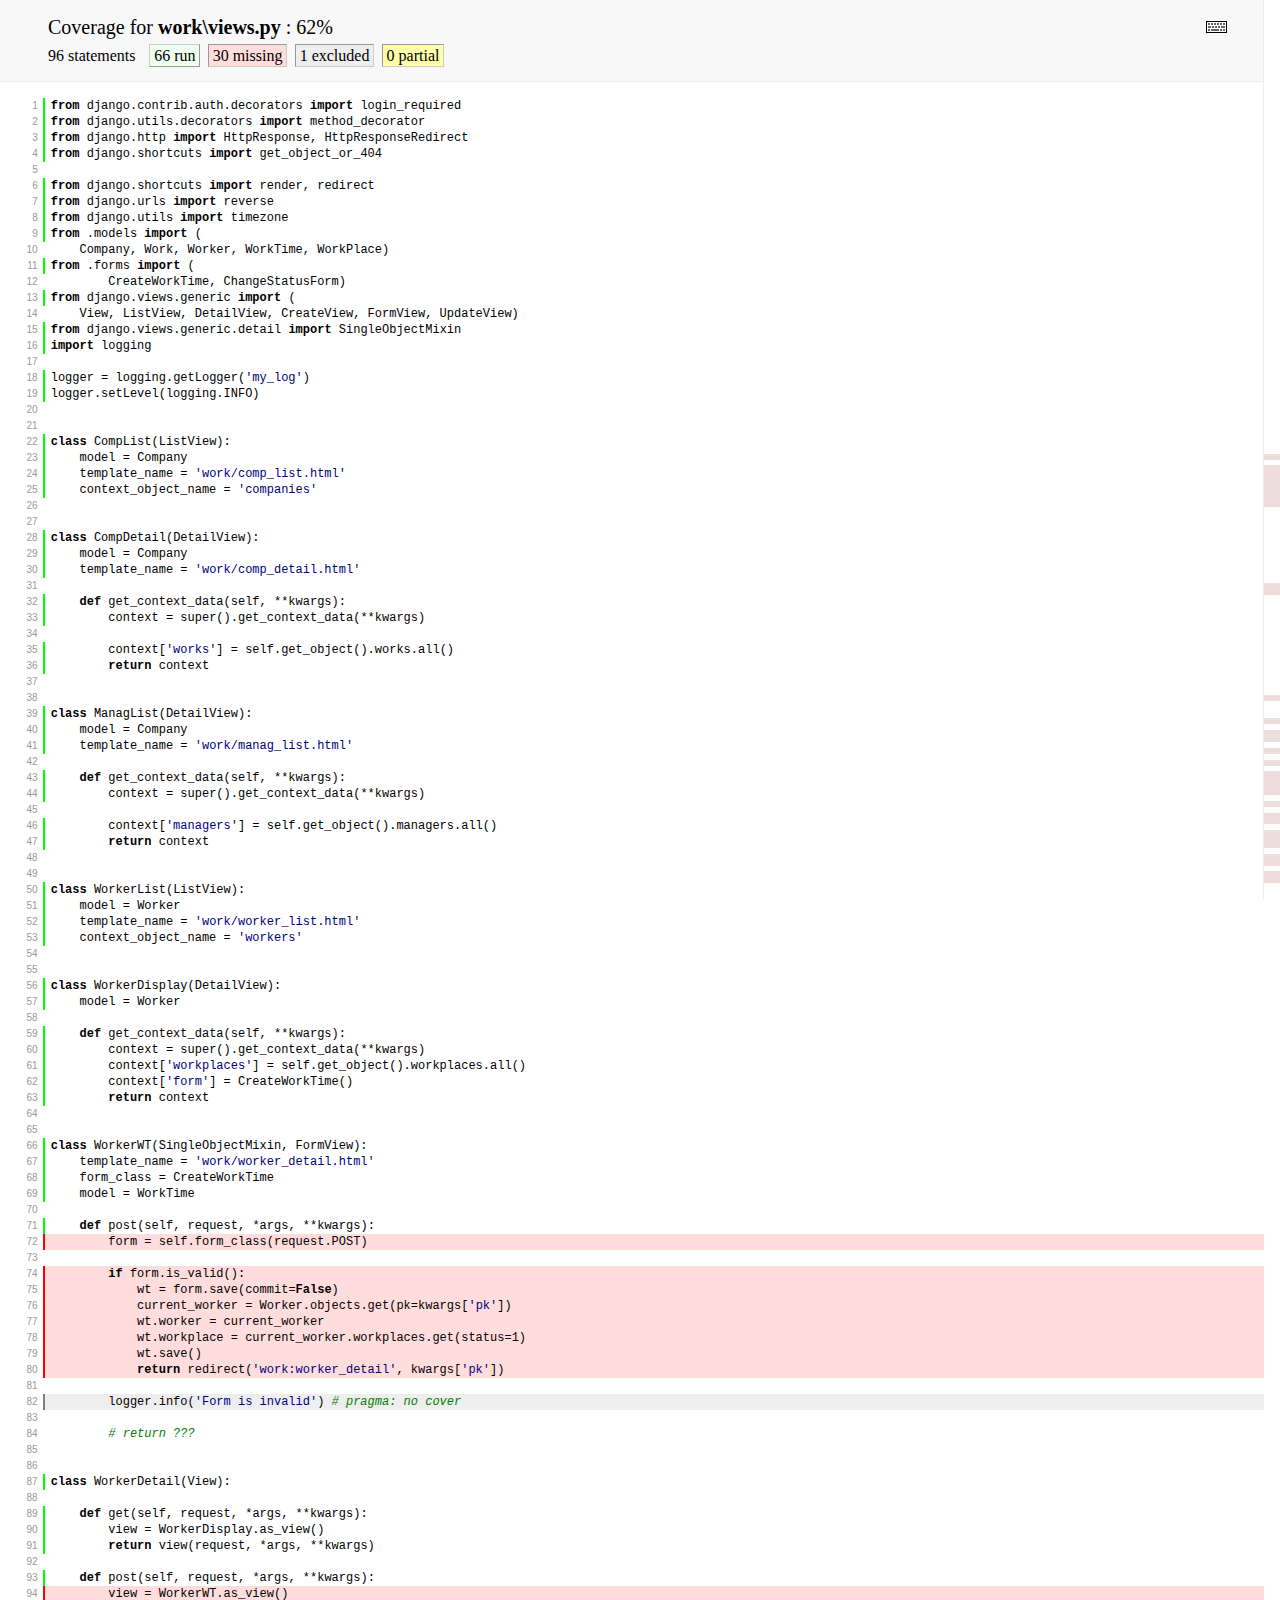
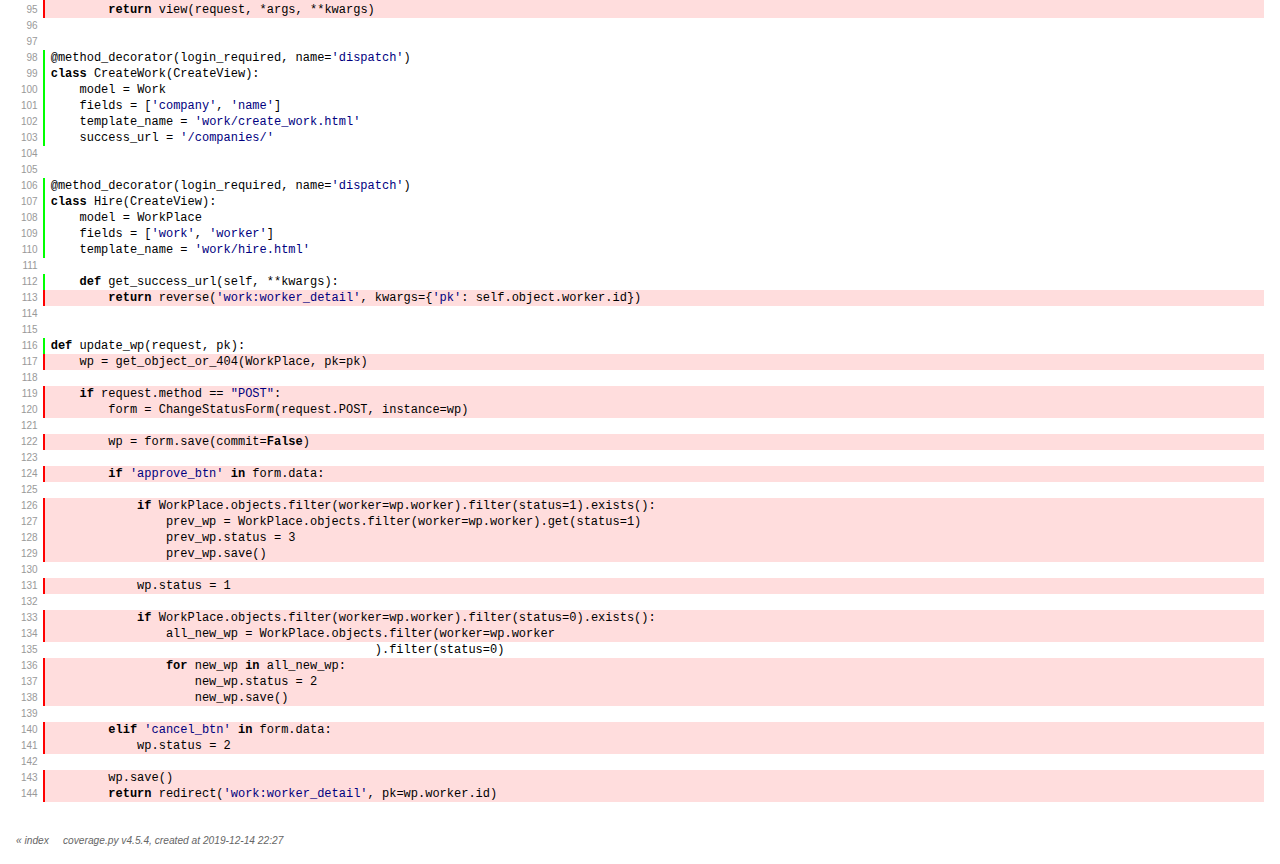
==== coverage_html_report/work_views_py.html @ 25d7dbfd "add tests" ====
<!DOCTYPE html>
<html>
<head>
    <meta http-equiv="Content-Type" content="text/html; charset=utf-8">
    
    
    <meta http-equiv="X-UA-Compatible" content="IE=emulateIE7" />
    <title>Coverage for work\views.py: 62%</title>
    <link rel="stylesheet" href="style.css" type="text/css">
    
    <script type="text/javascript" src="jquery.min.js"></script>
    <script type="text/javascript" src="jquery.hotkeys.js"></script>
    <script type="text/javascript" src="jquery.isonscreen.js"></script>
    <script type="text/javascript" src="coverage_html.js"></script>
    <script type="text/javascript">
        jQuery(document).ready(coverage.pyfile_ready);
    </script>
</head>
<body class="pyfile">

<div id="header">
    <div class="content">
        <h1>Coverage for <b>work\views.py</b> :
            <span class="pc_cov">62%</span>
        </h1>

        <img id="keyboard_icon" src="keybd_closed.png" alt="Show keyboard shortcuts" />

        <h2 class="stats">
            96 statements &nbsp;
            <span class="run hide_run shortkey_r button_toggle_run">66 run</span>
            <span class="mis shortkey_m button_toggle_mis">30 missing</span>
            <span class="exc shortkey_x button_toggle_exc">1 excluded</span>

            
                <span class="par run hide_run shortkey_p button_toggle_par">0 partial</span>
            
        </h2>
    </div>
</div>

<div class="help_panel">
    <img id="panel_icon" src="keybd_open.png" alt="Hide keyboard shortcuts" />
    <p class="legend">Hot-keys on this page</p>
    <div>
    <p class="keyhelp">
        <span class="key">r</span>
        <span class="key">m</span>
        <span class="key">x</span>
        <span class="key">p</span> &nbsp; toggle line displays
    </p>
    <p class="keyhelp">
        <span class="key">j</span>
        <span class="key">k</span> &nbsp; next/prev highlighted chunk
    </p>
    <p class="keyhelp">
        <span class="key">0</span> &nbsp; (zero) top of page
    </p>
    <p class="keyhelp">
        <span class="key">1</span> &nbsp; (one) first highlighted chunk
    </p>
    </div>
</div>

<div id="source">
    <table>
        <tr>
            <td class="linenos">
<p id="n1" class="stm run hide_run"><a href="#n1">1</a></p>
<p id="n2" class="stm run hide_run"><a href="#n2">2</a></p>
<p id="n3" class="stm run hide_run"><a href="#n3">3</a></p>
<p id="n4" class="stm run hide_run"><a href="#n4">4</a></p>
<p id="n5" class="pln"><a href="#n5">5</a></p>
<p id="n6" class="stm run hide_run"><a href="#n6">6</a></p>
<p id="n7" class="stm run hide_run"><a href="#n7">7</a></p>
<p id="n8" class="stm run hide_run"><a href="#n8">8</a></p>
<p id="n9" class="stm run hide_run"><a href="#n9">9</a></p>
<p id="n10" class="pln"><a href="#n10">10</a></p>
<p id="n11" class="stm run hide_run"><a href="#n11">11</a></p>
<p id="n12" class="pln"><a href="#n12">12</a></p>
<p id="n13" class="stm run hide_run"><a href="#n13">13</a></p>
<p id="n14" class="pln"><a href="#n14">14</a></p>
<p id="n15" class="stm run hide_run"><a href="#n15">15</a></p>
<p id="n16" class="stm run hide_run"><a href="#n16">16</a></p>
<p id="n17" class="pln"><a href="#n17">17</a></p>
<p id="n18" class="stm run hide_run"><a href="#n18">18</a></p>
<p id="n19" class="stm run hide_run"><a href="#n19">19</a></p>
<p id="n20" class="pln"><a href="#n20">20</a></p>
<p id="n21" class="pln"><a href="#n21">21</a></p>
<p id="n22" class="stm run hide_run"><a href="#n22">22</a></p>
<p id="n23" class="stm run hide_run"><a href="#n23">23</a></p>
<p id="n24" class="stm run hide_run"><a href="#n24">24</a></p>
<p id="n25" class="stm run hide_run"><a href="#n25">25</a></p>
<p id="n26" class="pln"><a href="#n26">26</a></p>
<p id="n27" class="pln"><a href="#n27">27</a></p>
<p id="n28" class="stm run hide_run"><a href="#n28">28</a></p>
<p id="n29" class="stm run hide_run"><a href="#n29">29</a></p>
<p id="n30" class="stm run hide_run"><a href="#n30">30</a></p>
<p id="n31" class="pln"><a href="#n31">31</a></p>
<p id="n32" class="stm run hide_run"><a href="#n32">32</a></p>
<p id="n33" class="stm run hide_run"><a href="#n33">33</a></p>
<p id="n34" class="pln"><a href="#n34">34</a></p>
<p id="n35" class="stm run hide_run"><a href="#n35">35</a></p>
<p id="n36" class="stm run hide_run"><a href="#n36">36</a></p>
<p id="n37" class="pln"><a href="#n37">37</a></p>
<p id="n38" class="pln"><a href="#n38">38</a></p>
<p id="n39" class="stm run hide_run"><a href="#n39">39</a></p>
<p id="n40" class="stm run hide_run"><a href="#n40">40</a></p>
<p id="n41" class="stm run hide_run"><a href="#n41">41</a></p>
<p id="n42" class="pln"><a href="#n42">42</a></p>
<p id="n43" class="stm run hide_run"><a href="#n43">43</a></p>
<p id="n44" class="stm run hide_run"><a href="#n44">44</a></p>
<p id="n45" class="pln"><a href="#n45">45</a></p>
<p id="n46" class="stm run hide_run"><a href="#n46">46</a></p>
<p id="n47" class="stm run hide_run"><a href="#n47">47</a></p>
<p id="n48" class="pln"><a href="#n48">48</a></p>
<p id="n49" class="pln"><a href="#n49">49</a></p>
<p id="n50" class="stm run hide_run"><a href="#n50">50</a></p>
<p id="n51" class="stm run hide_run"><a href="#n51">51</a></p>
<p id="n52" class="stm run hide_run"><a href="#n52">52</a></p>
<p id="n53" class="stm run hide_run"><a href="#n53">53</a></p>
<p id="n54" class="pln"><a href="#n54">54</a></p>
<p id="n55" class="pln"><a href="#n55">55</a></p>
<p id="n56" class="stm run hide_run"><a href="#n56">56</a></p>
<p id="n57" class="stm run hide_run"><a href="#n57">57</a></p>
<p id="n58" class="pln"><a href="#n58">58</a></p>
<p id="n59" class="stm run hide_run"><a href="#n59">59</a></p>
<p id="n60" class="stm run hide_run"><a href="#n60">60</a></p>
<p id="n61" class="stm run hide_run"><a href="#n61">61</a></p>
<p id="n62" class="stm run hide_run"><a href="#n62">62</a></p>
<p id="n63" class="stm run hide_run"><a href="#n63">63</a></p>
<p id="n64" class="pln"><a href="#n64">64</a></p>
<p id="n65" class="pln"><a href="#n65">65</a></p>
<p id="n66" class="stm run hide_run"><a href="#n66">66</a></p>
<p id="n67" class="stm run hide_run"><a href="#n67">67</a></p>
<p id="n68" class="stm run hide_run"><a href="#n68">68</a></p>
<p id="n69" class="stm run hide_run"><a href="#n69">69</a></p>
<p id="n70" class="pln"><a href="#n70">70</a></p>
<p id="n71" class="stm run hide_run"><a href="#n71">71</a></p>
<p id="n72" class="stm mis"><a href="#n72">72</a></p>
<p id="n73" class="pln"><a href="#n73">73</a></p>
<p id="n74" class="stm mis"><a href="#n74">74</a></p>
<p id="n75" class="stm mis"><a href="#n75">75</a></p>
<p id="n76" class="stm mis"><a href="#n76">76</a></p>
<p id="n77" class="stm mis"><a href="#n77">77</a></p>
<p id="n78" class="stm mis"><a href="#n78">78</a></p>
<p id="n79" class="stm mis"><a href="#n79">79</a></p>
<p id="n80" class="stm mis"><a href="#n80">80</a></p>
<p id="n81" class="pln"><a href="#n81">81</a></p>
<p id="n82" class="exc"><a href="#n82">82</a></p>
<p id="n83" class="pln"><a href="#n83">83</a></p>
<p id="n84" class="pln"><a href="#n84">84</a></p>
<p id="n85" class="pln"><a href="#n85">85</a></p>
<p id="n86" class="pln"><a href="#n86">86</a></p>
<p id="n87" class="stm run hide_run"><a href="#n87">87</a></p>
<p id="n88" class="pln"><a href="#n88">88</a></p>
<p id="n89" class="stm run hide_run"><a href="#n89">89</a></p>
<p id="n90" class="stm run hide_run"><a href="#n90">90</a></p>
<p id="n91" class="stm run hide_run"><a href="#n91">91</a></p>
<p id="n92" class="pln"><a href="#n92">92</a></p>
<p id="n93" class="stm run hide_run"><a href="#n93">93</a></p>
<p id="n94" class="stm mis"><a href="#n94">94</a></p>
<p id="n95" class="stm mis"><a href="#n95">95</a></p>
<p id="n96" class="pln"><a href="#n96">96</a></p>
<p id="n97" class="pln"><a href="#n97">97</a></p>
<p id="n98" class="stm run hide_run"><a href="#n98">98</a></p>
<p id="n99" class="stm run hide_run"><a href="#n99">99</a></p>
<p id="n100" class="stm run hide_run"><a href="#n100">100</a></p>
<p id="n101" class="stm run hide_run"><a href="#n101">101</a></p>
<p id="n102" class="stm run hide_run"><a href="#n102">102</a></p>
<p id="n103" class="stm run hide_run"><a href="#n103">103</a></p>
<p id="n104" class="pln"><a href="#n104">104</a></p>
<p id="n105" class="pln"><a href="#n105">105</a></p>
<p id="n106" class="stm run hide_run"><a href="#n106">106</a></p>
<p id="n107" class="stm run hide_run"><a href="#n107">107</a></p>
<p id="n108" class="stm run hide_run"><a href="#n108">108</a></p>
<p id="n109" class="stm run hide_run"><a href="#n109">109</a></p>
<p id="n110" class="stm run hide_run"><a href="#n110">110</a></p>
<p id="n111" class="pln"><a href="#n111">111</a></p>
<p id="n112" class="stm run hide_run"><a href="#n112">112</a></p>
<p id="n113" class="stm mis"><a href="#n113">113</a></p>
<p id="n114" class="pln"><a href="#n114">114</a></p>
<p id="n115" class="pln"><a href="#n115">115</a></p>
<p id="n116" class="stm run hide_run"><a href="#n116">116</a></p>
<p id="n117" class="stm mis"><a href="#n117">117</a></p>
<p id="n118" class="pln"><a href="#n118">118</a></p>
<p id="n119" class="stm mis"><a href="#n119">119</a></p>
<p id="n120" class="stm mis"><a href="#n120">120</a></p>
<p id="n121" class="pln"><a href="#n121">121</a></p>
<p id="n122" class="stm mis"><a href="#n122">122</a></p>
<p id="n123" class="pln"><a href="#n123">123</a></p>
<p id="n124" class="stm mis"><a href="#n124">124</a></p>
<p id="n125" class="pln"><a href="#n125">125</a></p>
<p id="n126" class="stm mis"><a href="#n126">126</a></p>
<p id="n127" class="stm mis"><a href="#n127">127</a></p>
<p id="n128" class="stm mis"><a href="#n128">128</a></p>
<p id="n129" class="stm mis"><a href="#n129">129</a></p>
<p id="n130" class="pln"><a href="#n130">130</a></p>
<p id="n131" class="stm mis"><a href="#n131">131</a></p>
<p id="n132" class="pln"><a href="#n132">132</a></p>
<p id="n133" class="stm mis"><a href="#n133">133</a></p>
<p id="n134" class="stm mis"><a href="#n134">134</a></p>
<p id="n135" class="pln"><a href="#n135">135</a></p>
<p id="n136" class="stm mis"><a href="#n136">136</a></p>
<p id="n137" class="stm mis"><a href="#n137">137</a></p>
<p id="n138" class="stm mis"><a href="#n138">138</a></p>
<p id="n139" class="pln"><a href="#n139">139</a></p>
<p id="n140" class="stm mis"><a href="#n140">140</a></p>
<p id="n141" class="stm mis"><a href="#n141">141</a></p>
<p id="n142" class="pln"><a href="#n142">142</a></p>
<p id="n143" class="stm mis"><a href="#n143">143</a></p>
<p id="n144" class="stm mis"><a href="#n144">144</a></p>

            </td>
            <td class="text">
<p id="t1" class="stm run hide_run"><span class="key">from</span> <span class="nam">django</span><span class="op">.</span><span class="nam">contrib</span><span class="op">.</span><span class="nam">auth</span><span class="op">.</span><span class="nam">decorators</span> <span class="key">import</span> <span class="nam">login_required</span><span class="strut">&nbsp;</span></p>
<p id="t2" class="stm run hide_run"><span class="key">from</span> <span class="nam">django</span><span class="op">.</span><span class="nam">utils</span><span class="op">.</span><span class="nam">decorators</span> <span class="key">import</span> <span class="nam">method_decorator</span><span class="strut">&nbsp;</span></p>
<p id="t3" class="stm run hide_run"><span class="key">from</span> <span class="nam">django</span><span class="op">.</span><span class="nam">http</span> <span class="key">import</span> <span class="nam">HttpResponse</span><span class="op">,</span> <span class="nam">HttpResponseRedirect</span><span class="strut">&nbsp;</span></p>
<p id="t4" class="stm run hide_run"><span class="key">from</span> <span class="nam">django</span><span class="op">.</span><span class="nam">shortcuts</span> <span class="key">import</span> <span class="nam">get_object_or_404</span><span class="strut">&nbsp;</span></p>
<p id="t5" class="pln"><span class="strut">&nbsp;</span></p>
<p id="t6" class="stm run hide_run"><span class="key">from</span> <span class="nam">django</span><span class="op">.</span><span class="nam">shortcuts</span> <span class="key">import</span> <span class="nam">render</span><span class="op">,</span> <span class="nam">redirect</span><span class="strut">&nbsp;</span></p>
<p id="t7" class="stm run hide_run"><span class="key">from</span> <span class="nam">django</span><span class="op">.</span><span class="nam">urls</span> <span class="key">import</span> <span class="nam">reverse</span><span class="strut">&nbsp;</span></p>
<p id="t8" class="stm run hide_run"><span class="key">from</span> <span class="nam">django</span><span class="op">.</span><span class="nam">utils</span> <span class="key">import</span> <span class="nam">timezone</span><span class="strut">&nbsp;</span></p>
<p id="t9" class="stm run hide_run"><span class="key">from</span> <span class="op">.</span><span class="nam">models</span> <span class="key">import</span> <span class="op">(</span><span class="strut">&nbsp;</span></p>
<p id="t10" class="pln">    <span class="nam">Company</span><span class="op">,</span> <span class="nam">Work</span><span class="op">,</span> <span class="nam">Worker</span><span class="op">,</span> <span class="nam">WorkTime</span><span class="op">,</span> <span class="nam">WorkPlace</span><span class="op">)</span><span class="strut">&nbsp;</span></p>
<p id="t11" class="stm run hide_run"><span class="key">from</span> <span class="op">.</span><span class="nam">forms</span> <span class="key">import</span> <span class="op">(</span><span class="strut">&nbsp;</span></p>
<p id="t12" class="pln">        <span class="nam">CreateWorkTime</span><span class="op">,</span> <span class="nam">ChangeStatusForm</span><span class="op">)</span><span class="strut">&nbsp;</span></p>
<p id="t13" class="stm run hide_run"><span class="key">from</span> <span class="nam">django</span><span class="op">.</span><span class="nam">views</span><span class="op">.</span><span class="nam">generic</span> <span class="key">import</span> <span class="op">(</span><span class="strut">&nbsp;</span></p>
<p id="t14" class="pln">    <span class="nam">View</span><span class="op">,</span> <span class="nam">ListView</span><span class="op">,</span> <span class="nam">DetailView</span><span class="op">,</span> <span class="nam">CreateView</span><span class="op">,</span> <span class="nam">FormView</span><span class="op">,</span> <span class="nam">UpdateView</span><span class="op">)</span><span class="strut">&nbsp;</span></p>
<p id="t15" class="stm run hide_run"><span class="key">from</span> <span class="nam">django</span><span class="op">.</span><span class="nam">views</span><span class="op">.</span><span class="nam">generic</span><span class="op">.</span><span class="nam">detail</span> <span class="key">import</span> <span class="nam">SingleObjectMixin</span><span class="strut">&nbsp;</span></p>
<p id="t16" class="stm run hide_run"><span class="key">import</span> <span class="nam">logging</span><span class="strut">&nbsp;</span></p>
<p id="t17" class="pln"><span class="strut">&nbsp;</span></p>
<p id="t18" class="stm run hide_run"><span class="nam">logger</span> <span class="op">=</span> <span class="nam">logging</span><span class="op">.</span><span class="nam">getLogger</span><span class="op">(</span><span class="str">'my_log'</span><span class="op">)</span><span class="strut">&nbsp;</span></p>
<p id="t19" class="stm run hide_run"><span class="nam">logger</span><span class="op">.</span><span class="nam">setLevel</span><span class="op">(</span><span class="nam">logging</span><span class="op">.</span><span class="nam">INFO</span><span class="op">)</span><span class="strut">&nbsp;</span></p>
<p id="t20" class="pln"><span class="strut">&nbsp;</span></p>
<p id="t21" class="pln"><span class="strut">&nbsp;</span></p>
<p id="t22" class="stm run hide_run"><span class="key">class</span> <span class="nam">CompList</span><span class="op">(</span><span class="nam">ListView</span><span class="op">)</span><span class="op">:</span><span class="strut">&nbsp;</span></p>
<p id="t23" class="stm run hide_run">    <span class="nam">model</span> <span class="op">=</span> <span class="nam">Company</span><span class="strut">&nbsp;</span></p>
<p id="t24" class="stm run hide_run">    <span class="nam">template_name</span> <span class="op">=</span> <span class="str">'work/comp_list.html'</span><span class="strut">&nbsp;</span></p>
<p id="t25" class="stm run hide_run">    <span class="nam">context_object_name</span> <span class="op">=</span> <span class="str">'companies'</span><span class="strut">&nbsp;</span></p>
<p id="t26" class="pln"><span class="strut">&nbsp;</span></p>
<p id="t27" class="pln"><span class="strut">&nbsp;</span></p>
<p id="t28" class="stm run hide_run"><span class="key">class</span> <span class="nam">CompDetail</span><span class="op">(</span><span class="nam">DetailView</span><span class="op">)</span><span class="op">:</span><span class="strut">&nbsp;</span></p>
<p id="t29" class="stm run hide_run">    <span class="nam">model</span> <span class="op">=</span> <span class="nam">Company</span><span class="strut">&nbsp;</span></p>
<p id="t30" class="stm run hide_run">    <span class="nam">template_name</span> <span class="op">=</span> <span class="str">'work/comp_detail.html'</span><span class="strut">&nbsp;</span></p>
<p id="t31" class="pln"><span class="strut">&nbsp;</span></p>
<p id="t32" class="stm run hide_run">    <span class="key">def</span> <span class="nam">get_context_data</span><span class="op">(</span><span class="nam">self</span><span class="op">,</span> <span class="op">**</span><span class="nam">kwargs</span><span class="op">)</span><span class="op">:</span><span class="strut">&nbsp;</span></p>
<p id="t33" class="stm run hide_run">        <span class="nam">context</span> <span class="op">=</span> <span class="nam">super</span><span class="op">(</span><span class="op">)</span><span class="op">.</span><span class="nam">get_context_data</span><span class="op">(</span><span class="op">**</span><span class="nam">kwargs</span><span class="op">)</span><span class="strut">&nbsp;</span></p>
<p id="t34" class="pln"><span class="strut">&nbsp;</span></p>
<p id="t35" class="stm run hide_run">        <span class="nam">context</span><span class="op">[</span><span class="str">'works'</span><span class="op">]</span> <span class="op">=</span> <span class="nam">self</span><span class="op">.</span><span class="nam">get_object</span><span class="op">(</span><span class="op">)</span><span class="op">.</span><span class="nam">works</span><span class="op">.</span><span class="nam">all</span><span class="op">(</span><span class="op">)</span><span class="strut">&nbsp;</span></p>
<p id="t36" class="stm run hide_run">        <span class="key">return</span> <span class="nam">context</span><span class="strut">&nbsp;</span></p>
<p id="t37" class="pln"><span class="strut">&nbsp;</span></p>
<p id="t38" class="pln"><span class="strut">&nbsp;</span></p>
<p id="t39" class="stm run hide_run"><span class="key">class</span> <span class="nam">ManagList</span><span class="op">(</span><span class="nam">DetailView</span><span class="op">)</span><span class="op">:</span><span class="strut">&nbsp;</span></p>
<p id="t40" class="stm run hide_run">    <span class="nam">model</span> <span class="op">=</span> <span class="nam">Company</span><span class="strut">&nbsp;</span></p>
<p id="t41" class="stm run hide_run">    <span class="nam">template_name</span> <span class="op">=</span> <span class="str">'work/manag_list.html'</span><span class="strut">&nbsp;</span></p>
<p id="t42" class="pln"><span class="strut">&nbsp;</span></p>
<p id="t43" class="stm run hide_run">    <span class="key">def</span> <span class="nam">get_context_data</span><span class="op">(</span><span class="nam">self</span><span class="op">,</span> <span class="op">**</span><span class="nam">kwargs</span><span class="op">)</span><span class="op">:</span><span class="strut">&nbsp;</span></p>
<p id="t44" class="stm run hide_run">        <span class="nam">context</span> <span class="op">=</span> <span class="nam">super</span><span class="op">(</span><span class="op">)</span><span class="op">.</span><span class="nam">get_context_data</span><span class="op">(</span><span class="op">**</span><span class="nam">kwargs</span><span class="op">)</span><span class="strut">&nbsp;</span></p>
<p id="t45" class="pln"><span class="strut">&nbsp;</span></p>
<p id="t46" class="stm run hide_run">        <span class="nam">context</span><span class="op">[</span><span class="str">'managers'</span><span class="op">]</span> <span class="op">=</span> <span class="nam">self</span><span class="op">.</span><span class="nam">get_object</span><span class="op">(</span><span class="op">)</span><span class="op">.</span><span class="nam">managers</span><span class="op">.</span><span class="nam">all</span><span class="op">(</span><span class="op">)</span><span class="strut">&nbsp;</span></p>
<p id="t47" class="stm run hide_run">        <span class="key">return</span> <span class="nam">context</span><span class="strut">&nbsp;</span></p>
<p id="t48" class="pln"><span class="strut">&nbsp;</span></p>
<p id="t49" class="pln"><span class="strut">&nbsp;</span></p>
<p id="t50" class="stm run hide_run"><span class="key">class</span> <span class="nam">WorkerList</span><span class="op">(</span><span class="nam">ListView</span><span class="op">)</span><span class="op">:</span><span class="strut">&nbsp;</span></p>
<p id="t51" class="stm run hide_run">    <span class="nam">model</span> <span class="op">=</span> <span class="nam">Worker</span><span class="strut">&nbsp;</span></p>
<p id="t52" class="stm run hide_run">    <span class="nam">template_name</span> <span class="op">=</span> <span class="str">'work/worker_list.html'</span><span class="strut">&nbsp;</span></p>
<p id="t53" class="stm run hide_run">    <span class="nam">context_object_name</span> <span class="op">=</span> <span class="str">'workers'</span><span class="strut">&nbsp;</span></p>
<p id="t54" class="pln"><span class="strut">&nbsp;</span></p>
<p id="t55" class="pln"><span class="strut">&nbsp;</span></p>
<p id="t56" class="stm run hide_run"><span class="key">class</span> <span class="nam">WorkerDisplay</span><span class="op">(</span><span class="nam">DetailView</span><span class="op">)</span><span class="op">:</span><span class="strut">&nbsp;</span></p>
<p id="t57" class="stm run hide_run">    <span class="nam">model</span> <span class="op">=</span> <span class="nam">Worker</span><span class="strut">&nbsp;</span></p>
<p id="t58" class="pln"><span class="strut">&nbsp;</span></p>
<p id="t59" class="stm run hide_run">    <span class="key">def</span> <span class="nam">get_context_data</span><span class="op">(</span><span class="nam">self</span><span class="op">,</span> <span class="op">**</span><span class="nam">kwargs</span><span class="op">)</span><span class="op">:</span><span class="strut">&nbsp;</span></p>
<p id="t60" class="stm run hide_run">        <span class="nam">context</span> <span class="op">=</span> <span class="nam">super</span><span class="op">(</span><span class="op">)</span><span class="op">.</span><span class="nam">get_context_data</span><span class="op">(</span><span class="op">**</span><span class="nam">kwargs</span><span class="op">)</span><span class="strut">&nbsp;</span></p>
<p id="t61" class="stm run hide_run">        <span class="nam">context</span><span class="op">[</span><span class="str">'workplaces'</span><span class="op">]</span> <span class="op">=</span> <span class="nam">self</span><span class="op">.</span><span class="nam">get_object</span><span class="op">(</span><span class="op">)</span><span class="op">.</span><span class="nam">workplaces</span><span class="op">.</span><span class="nam">all</span><span class="op">(</span><span class="op">)</span><span class="strut">&nbsp;</span></p>
<p id="t62" class="stm run hide_run">        <span class="nam">context</span><span class="op">[</span><span class="str">'form'</span><span class="op">]</span> <span class="op">=</span> <span class="nam">CreateWorkTime</span><span class="op">(</span><span class="op">)</span><span class="strut">&nbsp;</span></p>
<p id="t63" class="stm run hide_run">        <span class="key">return</span> <span class="nam">context</span><span class="strut">&nbsp;</span></p>
<p id="t64" class="pln"><span class="strut">&nbsp;</span></p>
<p id="t65" class="pln"><span class="strut">&nbsp;</span></p>
<p id="t66" class="stm run hide_run"><span class="key">class</span> <span class="nam">WorkerWT</span><span class="op">(</span><span class="nam">SingleObjectMixin</span><span class="op">,</span> <span class="nam">FormView</span><span class="op">)</span><span class="op">:</span><span class="strut">&nbsp;</span></p>
<p id="t67" class="stm run hide_run">    <span class="nam">template_name</span> <span class="op">=</span> <span class="str">'work/worker_detail.html'</span><span class="strut">&nbsp;</span></p>
<p id="t68" class="stm run hide_run">    <span class="nam">form_class</span> <span class="op">=</span> <span class="nam">CreateWorkTime</span><span class="strut">&nbsp;</span></p>
<p id="t69" class="stm run hide_run">    <span class="nam">model</span> <span class="op">=</span> <span class="nam">WorkTime</span><span class="strut">&nbsp;</span></p>
<p id="t70" class="pln"><span class="strut">&nbsp;</span></p>
<p id="t71" class="stm run hide_run">    <span class="key">def</span> <span class="nam">post</span><span class="op">(</span><span class="nam">self</span><span class="op">,</span> <span class="nam">request</span><span class="op">,</span> <span class="op">*</span><span class="nam">args</span><span class="op">,</span> <span class="op">**</span><span class="nam">kwargs</span><span class="op">)</span><span class="op">:</span><span class="strut">&nbsp;</span></p>
<p id="t72" class="stm mis">        <span class="nam">form</span> <span class="op">=</span> <span class="nam">self</span><span class="op">.</span><span class="nam">form_class</span><span class="op">(</span><span class="nam">request</span><span class="op">.</span><span class="nam">POST</span><span class="op">)</span><span class="strut">&nbsp;</span></p>
<p id="t73" class="pln"><span class="strut">&nbsp;</span></p>
<p id="t74" class="stm mis">        <span class="key">if</span> <span class="nam">form</span><span class="op">.</span><span class="nam">is_valid</span><span class="op">(</span><span class="op">)</span><span class="op">:</span><span class="strut">&nbsp;</span></p>
<p id="t75" class="stm mis">            <span class="nam">wt</span> <span class="op">=</span> <span class="nam">form</span><span class="op">.</span><span class="nam">save</span><span class="op">(</span><span class="nam">commit</span><span class="op">=</span><span class="key">False</span><span class="op">)</span><span class="strut">&nbsp;</span></p>
<p id="t76" class="stm mis">            <span class="nam">current_worker</span> <span class="op">=</span> <span class="nam">Worker</span><span class="op">.</span><span class="nam">objects</span><span class="op">.</span><span class="nam">get</span><span class="op">(</span><span class="nam">pk</span><span class="op">=</span><span class="nam">kwargs</span><span class="op">[</span><span class="str">'pk'</span><span class="op">]</span><span class="op">)</span><span class="strut">&nbsp;</span></p>
<p id="t77" class="stm mis">            <span class="nam">wt</span><span class="op">.</span><span class="nam">worker</span> <span class="op">=</span> <span class="nam">current_worker</span><span class="strut">&nbsp;</span></p>
<p id="t78" class="stm mis">            <span class="nam">wt</span><span class="op">.</span><span class="nam">workplace</span> <span class="op">=</span> <span class="nam">current_worker</span><span class="op">.</span><span class="nam">workplaces</span><span class="op">.</span><span class="nam">get</span><span class="op">(</span><span class="nam">status</span><span class="op">=</span><span class="num">1</span><span class="op">)</span><span class="strut">&nbsp;</span></p>
<p id="t79" class="stm mis">            <span class="nam">wt</span><span class="op">.</span><span class="nam">save</span><span class="op">(</span><span class="op">)</span><span class="strut">&nbsp;</span></p>
<p id="t80" class="stm mis">            <span class="key">return</span> <span class="nam">redirect</span><span class="op">(</span><span class="str">'work:worker_detail'</span><span class="op">,</span> <span class="nam">kwargs</span><span class="op">[</span><span class="str">'pk'</span><span class="op">]</span><span class="op">)</span><span class="strut">&nbsp;</span></p>
<p id="t81" class="pln"><span class="strut">&nbsp;</span></p>
<p id="t82" class="exc">        <span class="nam">logger</span><span class="op">.</span><span class="nam">info</span><span class="op">(</span><span class="str">'Form is invalid'</span><span class="op">)</span> <span class="com"># pragma: no cover</span><span class="strut">&nbsp;</span></p>
<p id="t83" class="pln"><span class="strut">&nbsp;</span></p>
<p id="t84" class="pln">        <span class="com"># return ???</span><span class="strut">&nbsp;</span></p>
<p id="t85" class="pln"><span class="strut">&nbsp;</span></p>
<p id="t86" class="pln"><span class="strut">&nbsp;</span></p>
<p id="t87" class="stm run hide_run"><span class="key">class</span> <span class="nam">WorkerDetail</span><span class="op">(</span><span class="nam">View</span><span class="op">)</span><span class="op">:</span><span class="strut">&nbsp;</span></p>
<p id="t88" class="pln"><span class="strut">&nbsp;</span></p>
<p id="t89" class="stm run hide_run">    <span class="key">def</span> <span class="nam">get</span><span class="op">(</span><span class="nam">self</span><span class="op">,</span> <span class="nam">request</span><span class="op">,</span> <span class="op">*</span><span class="nam">args</span><span class="op">,</span> <span class="op">**</span><span class="nam">kwargs</span><span class="op">)</span><span class="op">:</span><span class="strut">&nbsp;</span></p>
<p id="t90" class="stm run hide_run">        <span class="nam">view</span> <span class="op">=</span> <span class="nam">WorkerDisplay</span><span class="op">.</span><span class="nam">as_view</span><span class="op">(</span><span class="op">)</span><span class="strut">&nbsp;</span></p>
<p id="t91" class="stm run hide_run">        <span class="key">return</span> <span class="nam">view</span><span class="op">(</span><span class="nam">request</span><span class="op">,</span> <span class="op">*</span><span class="nam">args</span><span class="op">,</span> <span class="op">**</span><span class="nam">kwargs</span><span class="op">)</span><span class="strut">&nbsp;</span></p>
<p id="t92" class="pln"><span class="strut">&nbsp;</span></p>
<p id="t93" class="stm run hide_run">    <span class="key">def</span> <span class="nam">post</span><span class="op">(</span><span class="nam">self</span><span class="op">,</span> <span class="nam">request</span><span class="op">,</span> <span class="op">*</span><span class="nam">args</span><span class="op">,</span> <span class="op">**</span><span class="nam">kwargs</span><span class="op">)</span><span class="op">:</span><span class="strut">&nbsp;</span></p>
<p id="t94" class="stm mis">        <span class="nam">view</span> <span class="op">=</span> <span class="nam">WorkerWT</span><span class="op">.</span><span class="nam">as_view</span><span class="op">(</span><span class="op">)</span><span class="strut">&nbsp;</span></p>
<p id="t95" class="stm mis">        <span class="key">return</span> <span class="nam">view</span><span class="op">(</span><span class="nam">request</span><span class="op">,</span> <span class="op">*</span><span class="nam">args</span><span class="op">,</span> <span class="op">**</span><span class="nam">kwargs</span><span class="op">)</span><span class="strut">&nbsp;</span></p>
<p id="t96" class="pln"><span class="strut">&nbsp;</span></p>
<p id="t97" class="pln"><span class="strut">&nbsp;</span></p>
<p id="t98" class="stm run hide_run"><span class="op">@</span><span class="nam">method_decorator</span><span class="op">(</span><span class="nam">login_required</span><span class="op">,</span> <span class="nam">name</span><span class="op">=</span><span class="str">'dispatch'</span><span class="op">)</span><span class="strut">&nbsp;</span></p>
<p id="t99" class="stm run hide_run"><span class="key">class</span> <span class="nam">CreateWork</span><span class="op">(</span><span class="nam">CreateView</span><span class="op">)</span><span class="op">:</span><span class="strut">&nbsp;</span></p>
<p id="t100" class="stm run hide_run">    <span class="nam">model</span> <span class="op">=</span> <span class="nam">Work</span><span class="strut">&nbsp;</span></p>
<p id="t101" class="stm run hide_run">    <span class="nam">fields</span> <span class="op">=</span> <span class="op">[</span><span class="str">'company'</span><span class="op">,</span> <span class="str">'name'</span><span class="op">]</span><span class="strut">&nbsp;</span></p>
<p id="t102" class="stm run hide_run">    <span class="nam">template_name</span> <span class="op">=</span> <span class="str">'work/create_work.html'</span><span class="strut">&nbsp;</span></p>
<p id="t103" class="stm run hide_run">    <span class="nam">success_url</span> <span class="op">=</span> <span class="str">'/companies/'</span><span class="strut">&nbsp;</span></p>
<p id="t104" class="pln"><span class="strut">&nbsp;</span></p>
<p id="t105" class="pln"><span class="strut">&nbsp;</span></p>
<p id="t106" class="stm run hide_run"><span class="op">@</span><span class="nam">method_decorator</span><span class="op">(</span><span class="nam">login_required</span><span class="op">,</span> <span class="nam">name</span><span class="op">=</span><span class="str">'dispatch'</span><span class="op">)</span><span class="strut">&nbsp;</span></p>
<p id="t107" class="stm run hide_run"><span class="key">class</span> <span class="nam">Hire</span><span class="op">(</span><span class="nam">CreateView</span><span class="op">)</span><span class="op">:</span><span class="strut">&nbsp;</span></p>
<p id="t108" class="stm run hide_run">    <span class="nam">model</span> <span class="op">=</span> <span class="nam">WorkPlace</span><span class="strut">&nbsp;</span></p>
<p id="t109" class="stm run hide_run">    <span class="nam">fields</span> <span class="op">=</span> <span class="op">[</span><span class="str">'work'</span><span class="op">,</span> <span class="str">'worker'</span><span class="op">]</span><span class="strut">&nbsp;</span></p>
<p id="t110" class="stm run hide_run">    <span class="nam">template_name</span> <span class="op">=</span> <span class="str">'work/hire.html'</span><span class="strut">&nbsp;</span></p>
<p id="t111" class="pln"><span class="strut">&nbsp;</span></p>
<p id="t112" class="stm run hide_run">    <span class="key">def</span> <span class="nam">get_success_url</span><span class="op">(</span><span class="nam">self</span><span class="op">,</span> <span class="op">**</span><span class="nam">kwargs</span><span class="op">)</span><span class="op">:</span><span class="strut">&nbsp;</span></p>
<p id="t113" class="stm mis">        <span class="key">return</span> <span class="nam">reverse</span><span class="op">(</span><span class="str">'work:worker_detail'</span><span class="op">,</span> <span class="nam">kwargs</span><span class="op">=</span><span class="op">{</span><span class="str">'pk'</span><span class="op">:</span> <span class="nam">self</span><span class="op">.</span><span class="nam">object</span><span class="op">.</span><span class="nam">worker</span><span class="op">.</span><span class="nam">id</span><span class="op">}</span><span class="op">)</span><span class="strut">&nbsp;</span></p>
<p id="t114" class="pln"><span class="strut">&nbsp;</span></p>
<p id="t115" class="pln"><span class="strut">&nbsp;</span></p>
<p id="t116" class="stm run hide_run"><span class="key">def</span> <span class="nam">update_wp</span><span class="op">(</span><span class="nam">request</span><span class="op">,</span> <span class="nam">pk</span><span class="op">)</span><span class="op">:</span><span class="strut">&nbsp;</span></p>
<p id="t117" class="stm mis">    <span class="nam">wp</span> <span class="op">=</span> <span class="nam">get_object_or_404</span><span class="op">(</span><span class="nam">WorkPlace</span><span class="op">,</span> <span class="nam">pk</span><span class="op">=</span><span class="nam">pk</span><span class="op">)</span><span class="strut">&nbsp;</span></p>
<p id="t118" class="pln"><span class="strut">&nbsp;</span></p>
<p id="t119" class="stm mis">    <span class="key">if</span> <span class="nam">request</span><span class="op">.</span><span class="nam">method</span> <span class="op">==</span> <span class="str">"POST"</span><span class="op">:</span><span class="strut">&nbsp;</span></p>
<p id="t120" class="stm mis">        <span class="nam">form</span> <span class="op">=</span> <span class="nam">ChangeStatusForm</span><span class="op">(</span><span class="nam">request</span><span class="op">.</span><span class="nam">POST</span><span class="op">,</span> <span class="nam">instance</span><span class="op">=</span><span class="nam">wp</span><span class="op">)</span><span class="strut">&nbsp;</span></p>
<p id="t121" class="pln"><span class="strut">&nbsp;</span></p>
<p id="t122" class="stm mis">        <span class="nam">wp</span> <span class="op">=</span> <span class="nam">form</span><span class="op">.</span><span class="nam">save</span><span class="op">(</span><span class="nam">commit</span><span class="op">=</span><span class="key">False</span><span class="op">)</span><span class="strut">&nbsp;</span></p>
<p id="t123" class="pln"><span class="strut">&nbsp;</span></p>
<p id="t124" class="stm mis">        <span class="key">if</span> <span class="str">'approve_btn'</span> <span class="key">in</span> <span class="nam">form</span><span class="op">.</span><span class="nam">data</span><span class="op">:</span><span class="strut">&nbsp;</span></p>
<p id="t125" class="pln"><span class="strut">&nbsp;</span></p>
<p id="t126" class="stm mis">            <span class="key">if</span> <span class="nam">WorkPlace</span><span class="op">.</span><span class="nam">objects</span><span class="op">.</span><span class="nam">filter</span><span class="op">(</span><span class="nam">worker</span><span class="op">=</span><span class="nam">wp</span><span class="op">.</span><span class="nam">worker</span><span class="op">)</span><span class="op">.</span><span class="nam">filter</span><span class="op">(</span><span class="nam">status</span><span class="op">=</span><span class="num">1</span><span class="op">)</span><span class="op">.</span><span class="nam">exists</span><span class="op">(</span><span class="op">)</span><span class="op">:</span><span class="strut">&nbsp;</span></p>
<p id="t127" class="stm mis">                <span class="nam">prev_wp</span> <span class="op">=</span> <span class="nam">WorkPlace</span><span class="op">.</span><span class="nam">objects</span><span class="op">.</span><span class="nam">filter</span><span class="op">(</span><span class="nam">worker</span><span class="op">=</span><span class="nam">wp</span><span class="op">.</span><span class="nam">worker</span><span class="op">)</span><span class="op">.</span><span class="nam">get</span><span class="op">(</span><span class="nam">status</span><span class="op">=</span><span class="num">1</span><span class="op">)</span><span class="strut">&nbsp;</span></p>
<p id="t128" class="stm mis">                <span class="nam">prev_wp</span><span class="op">.</span><span class="nam">status</span> <span class="op">=</span> <span class="num">3</span><span class="strut">&nbsp;</span></p>
<p id="t129" class="stm mis">                <span class="nam">prev_wp</span><span class="op">.</span><span class="nam">save</span><span class="op">(</span><span class="op">)</span><span class="strut">&nbsp;</span></p>
<p id="t130" class="pln"><span class="strut">&nbsp;</span></p>
<p id="t131" class="stm mis">            <span class="nam">wp</span><span class="op">.</span><span class="nam">status</span> <span class="op">=</span> <span class="num">1</span><span class="strut">&nbsp;</span></p>
<p id="t132" class="pln"><span class="strut">&nbsp;</span></p>
<p id="t133" class="stm mis">            <span class="key">if</span> <span class="nam">WorkPlace</span><span class="op">.</span><span class="nam">objects</span><span class="op">.</span><span class="nam">filter</span><span class="op">(</span><span class="nam">worker</span><span class="op">=</span><span class="nam">wp</span><span class="op">.</span><span class="nam">worker</span><span class="op">)</span><span class="op">.</span><span class="nam">filter</span><span class="op">(</span><span class="nam">status</span><span class="op">=</span><span class="num">0</span><span class="op">)</span><span class="op">.</span><span class="nam">exists</span><span class="op">(</span><span class="op">)</span><span class="op">:</span><span class="strut">&nbsp;</span></p>
<p id="t134" class="stm mis">                <span class="nam">all_new_wp</span> <span class="op">=</span> <span class="nam">WorkPlace</span><span class="op">.</span><span class="nam">objects</span><span class="op">.</span><span class="nam">filter</span><span class="op">(</span><span class="nam">worker</span><span class="op">=</span><span class="nam">wp</span><span class="op">.</span><span class="nam">worker</span><span class="strut">&nbsp;</span></p>
<p id="t135" class="pln">                                             <span class="op">)</span><span class="op">.</span><span class="nam">filter</span><span class="op">(</span><span class="nam">status</span><span class="op">=</span><span class="num">0</span><span class="op">)</span><span class="strut">&nbsp;</span></p>
<p id="t136" class="stm mis">                <span class="key">for</span> <span class="nam">new_wp</span> <span class="key">in</span> <span class="nam">all_new_wp</span><span class="op">:</span><span class="strut">&nbsp;</span></p>
<p id="t137" class="stm mis">                    <span class="nam">new_wp</span><span class="op">.</span><span class="nam">status</span> <span class="op">=</span> <span class="num">2</span><span class="strut">&nbsp;</span></p>
<p id="t138" class="stm mis">                    <span class="nam">new_wp</span><span class="op">.</span><span class="nam">save</span><span class="op">(</span><span class="op">)</span><span class="strut">&nbsp;</span></p>
<p id="t139" class="pln"><span class="strut">&nbsp;</span></p>
<p id="t140" class="stm mis">        <span class="key">elif</span> <span class="str">'cancel_btn'</span> <span class="key">in</span> <span class="nam">form</span><span class="op">.</span><span class="nam">data</span><span class="op">:</span><span class="strut">&nbsp;</span></p>
<p id="t141" class="stm mis">            <span class="nam">wp</span><span class="op">.</span><span class="nam">status</span> <span class="op">=</span> <span class="num">2</span><span class="strut">&nbsp;</span></p>
<p id="t142" class="pln"><span class="strut">&nbsp;</span></p>
<p id="t143" class="stm mis">        <span class="nam">wp</span><span class="op">.</span><span class="nam">save</span><span class="op">(</span><span class="op">)</span><span class="strut">&nbsp;</span></p>
<p id="t144" class="stm mis">        <span class="key">return</span> <span class="nam">redirect</span><span class="op">(</span><span class="str">'work:worker_detail'</span><span class="op">,</span> <span class="nam">pk</span><span class="op">=</span><span class="nam">wp</span><span class="op">.</span><span class="nam">worker</span><span class="op">.</span><span class="nam">id</span><span class="op">)</span><span class="strut">&nbsp;</span></p>

            </td>
        </tr>
    </table>
</div>

<div id="footer">
    <div class="content">
        <p>
            <a class="nav" href="index.html">&#xab; index</a> &nbsp; &nbsp; <a class="nav" href="https://coverage.readthedocs.io">coverage.py v4.5.4</a>,
            created at 2019-12-14 22:27
        </p>
    </div>
</div>

</body>
</html>
---- coverage_html_report/style.css ----
/* Licensed under the Apache License: http://www.apache.org/licenses/LICENSE-2.0 */
/* For details: https://bitbucket.org/ned/coveragepy/src/default/NOTICE.txt */

/* CSS styles for coverage.py. */

/* Page-wide styles */
html, body, h1, h2, h3, p, table, td, th {
    margin: 0;
    padding: 0;
    border: 0;
    outline: 0;
    font-weight: inherit;
    font-style: inherit;
    font-size: 100%;
    font-family: inherit;
    vertical-align: baseline;
    }

/* Set baseline grid to 16 pt. */
body {
    font-family: georgia, serif;
    font-size: 1em;
    }

html>body {
    font-size: 16px;
    }

/* Set base font size to 12/16 */
p {
    font-size: .75em;           /* 12/16 */
    line-height: 1.33333333em;  /* 16/12 */
    }

table {
    border-collapse: collapse;
    }
td {
    vertical-align: top;
}
table tr.hidden {
    display: none !important;
    }

p#no_rows {
    display: none;
    font-size: 1.2em;
    }

a.nav {
    text-decoration: none;
    color: inherit;
    }
a.nav:hover {
    text-decoration: underline;
    color: inherit;
    }

/* Page structure */
#header {
    background: #f8f8f8;
    width: 100%;
    border-bottom: 1px solid #eee;
    }

#source {
    padding: 1em;
    font-family: Consolas, "Liberation Mono", Menlo, Courier, monospace;
    }

.indexfile #footer {
    margin: 1em 3em;
    }

.pyfile #footer {
    margin: 1em 1em;
    }

#footer .content {
    padding: 0;
    font-size: 85%;
    font-family: verdana, sans-serif;
    color: #666666;
    font-style: italic;
    }

#index {
    margin: 1em 0 0 3em;
    }

/* Header styles */
#header .content {
    padding: 1em 3em;
    }

h1 {
    font-size: 1.25em;
    display: inline-block;
}

#filter_container {
    display: inline-block;
    float: right;
    margin: 0 2em 0 0;
}
#filter_container input {
    width: 10em;
}

h2.stats {
    margin-top: .5em;
    font-size: 1em;
}
.stats span {
    border: 1px solid;
    padding: .1em .25em;
    margin: 0 .1em;
    cursor: pointer;
    border-color: #999 #ccc #ccc #999;
}
.stats span.hide_run, .stats span.hide_exc,
.stats span.hide_mis, .stats span.hide_par,
.stats span.par.hide_run.hide_par {
    border-color: #ccc #999 #999 #ccc;
}
.stats span.par.hide_run {
    border-color: #999 #ccc #ccc #999;
}

.stats span.run {
    background: #ddffdd;
}
.stats span.exc {
    background: #eeeeee;
}
.stats span.mis {
    background: #ffdddd;
}
.stats span.hide_run {
    background: #eeffee;
}
.stats span.hide_exc {
    background: #f5f5f5;
}
.stats span.hide_mis {
    background: #ffeeee;
}
.stats span.par {
    background: #ffffaa;
}
.stats span.hide_par {
    background: #ffffcc;
}

/* Help panel */
#keyboard_icon {
    float: right;
    margin: 5px;
    cursor: pointer;
}

.help_panel {
    position: absolute;
    background: #ffffcc;
    padding: .5em;
    border: 1px solid #883;
    display: none;
}

.indexfile .help_panel {
    width: 20em; height: 4em;
}

.pyfile .help_panel {
    width: 16em; height: 8em;
}

.help_panel .legend {
    font-style: italic;
    margin-bottom: 1em;
}

#panel_icon {
    float: right;
    cursor: pointer;
}

.keyhelp {
    margin: .75em;
}

.keyhelp .key {
    border: 1px solid black;
    border-color: #888 #333 #333 #888;
    padding: .1em .35em;
    font-family: monospace;
    font-weight: bold;
    background: #eee;
}

/* Source file styles */
.linenos p {
    text-align: right;
    margin: 0;
    padding: 0 .5em;
    color: #999999;
    font-family: verdana, sans-serif;
    font-size: .625em;   /* 10/16 */
    line-height: 1.6em;  /* 16/10 */
    }
.linenos p.highlight {
    background: #ffdd00;
    }
.linenos p a {
    text-decoration: none;
    color: #999999;
    }
.linenos p a:hover {
    text-decoration: underline;
    color: #999999;
    }

td.text {
    width: 100%;
    }
.text p {
    margin: 0;
    padding: 0 0 0 .5em;
    border-left: 2px solid #ffffff;
    white-space: pre;
    position: relative;
    }

.text p.mis {
    background: #ffdddd;
    border-left: 2px solid #ff0000;
    }
.text p.run, .text p.run.hide_par {
    background: #ddffdd;
    border-left: 2px solid #00ff00;
    }
.text p.exc {
    background: #eeeeee;
    border-left: 2px solid #808080;
    }
.text p.par, .text p.par.hide_run {
    background: #ffffaa;
    border-left: 2px solid #eeee99;
    }
.text p.hide_run, .text p.hide_exc, .text p.hide_mis, .text p.hide_par,
.text p.hide_run.hide_par {
    background: inherit;
    }

.text span.annotate {
    font-family: georgia;
    color: #666;
    float: right;
    padding-right: .5em;
    }
.text p.hide_par span.annotate {
    display: none;
    }
.text span.annotate.long {
    display: none;
    }
.text p:hover span.annotate.long {
    display: block;
    max-width: 50%;
    white-space: normal;
    float: right;
    position: absolute;
    top: 1.75em;
    right: 1em;
    width: 30em;
    height: auto;
    color: #333;
    background: #ffffcc;
    border: 1px solid #888;
    padding: .25em .5em;
    z-index: 999;
    border-radius: .2em;
    box-shadow: #cccccc .2em .2em .2em;
    }

/* Syntax coloring */
.text .com {
    color: green;
    font-style: italic;
    line-height: 1px;
    }
.text .key {
    font-weight: bold;
    line-height: 1px;
    }
.text .str {
    color: #000080;
    }

/* index styles */
#index td, #index th {
    text-align: right;
    width: 5em;
    padding: .25em .5em;
    border-bottom: 1px solid #eee;
    }
#index th {
    font-style: italic;
    color: #333;
    border-bottom: 1px solid #ccc;
    cursor: pointer;
    }
#index th:hover {
    background: #eee;
    border-bottom: 1px solid #999;
    }
#index td.left, #index th.left {
    padding-left: 0;
    }
#index td.right, #index th.right {
    padding-right: 0;
    }
#index th.headerSortDown, #index th.headerSortUp {
    border-bottom: 1px solid #000;
    white-space: nowrap;
    background: #eee;
    }
#index th.headerSortDown:after {
    content: " ↓";
}
#index th.headerSortUp:after {
    content: " ↑";
}
#index td.name, #index th.name {
    text-align: left;
    width: auto;
    }
#index td.name a {
    text-decoration: none;
    color: #000;
    }
#index tr.total,
#index tr.total_dynamic {
    }
#index tr.total td,
#index tr.total_dynamic td {
    font-weight: bold;
    border-top: 1px solid #ccc;
    border-bottom: none;
    }
#index tr.file:hover {
    background: #eeeeee;
    }
#index tr.file:hover td.name {
    text-decoration: underline;
    color: #000;
    }

/* scroll marker styles */
#scroll_marker {
    position: fixed;
    right: 0;
    top: 0;
    width: 16px;
    height: 100%;
    background: white;
    border-left: 1px solid #eee;
    }

#scroll_marker .marker {
    background: #eedddd;
    position: absolute;
    min-height: 3px;
    width: 100%;
    }
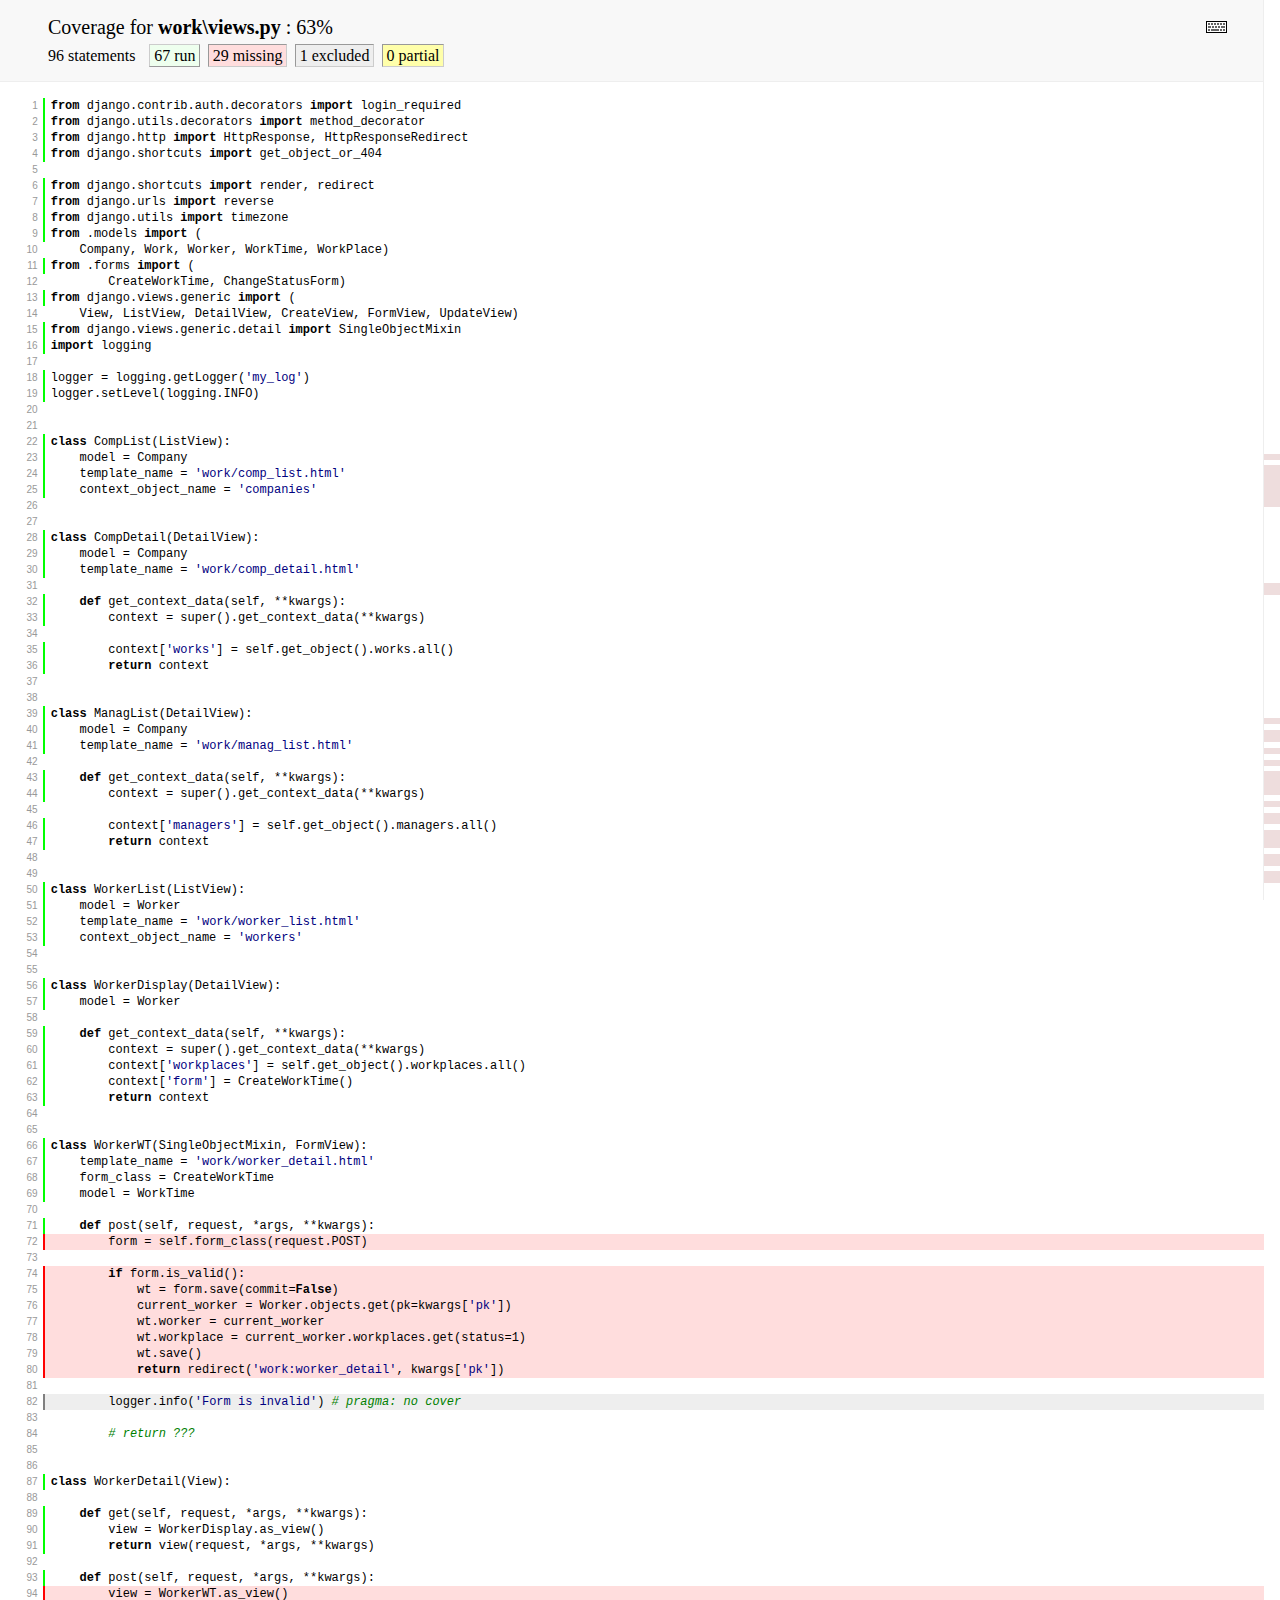
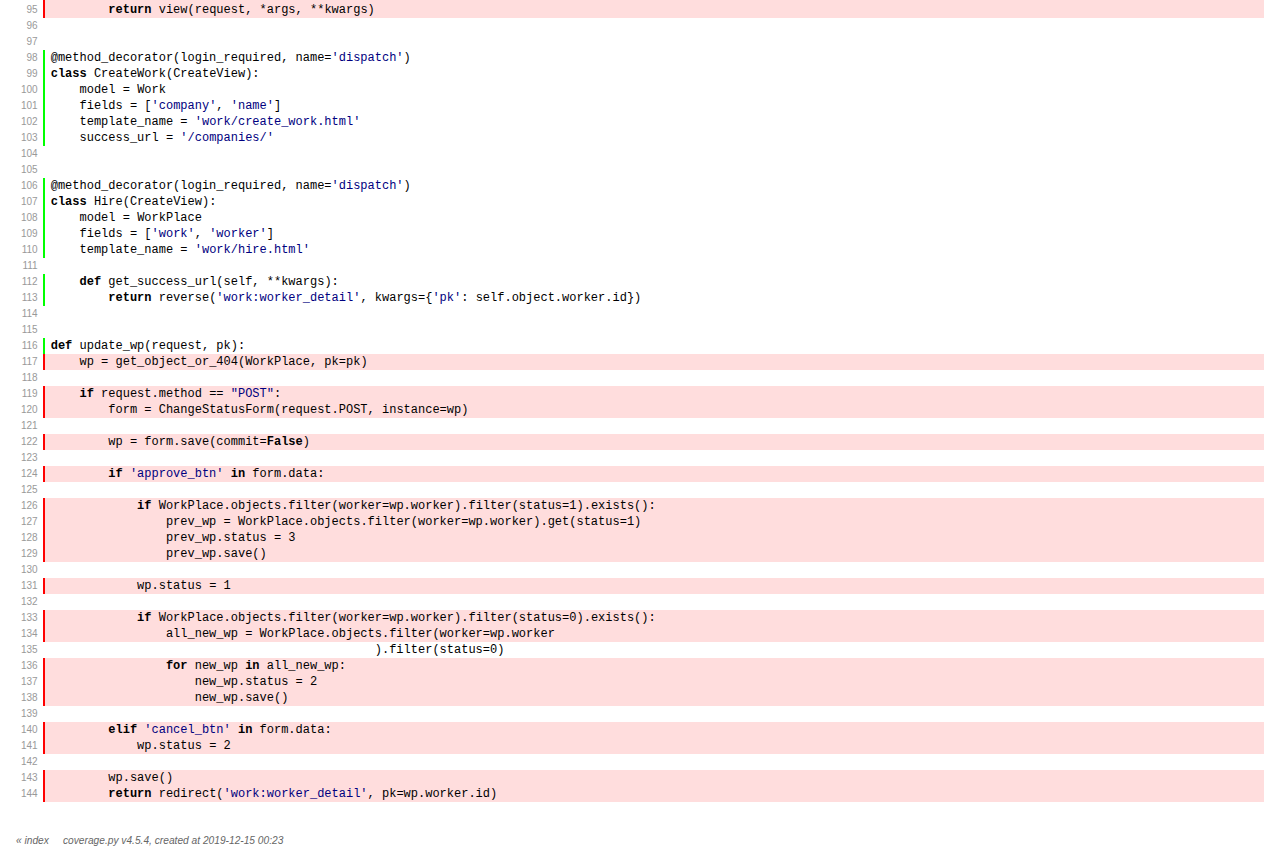
==== commit 4de96be9: "update tests" ====
--- a/coverage_html_report/work_views_py.html
+++ b/coverage_html_report/work_views_py.html
@@ -8,7 +8,7 @@
     
     
     <meta http-equiv="X-UA-Compatible" content="IE=emulateIE7" />
-    <title>Coverage for work\views.py: 62%</title>
+    <title>Coverage for work\views.py: 63%</title>
     <link rel="stylesheet" href="style.css" type="text/css">
     
     <script type="text/javascript" src="jquery.min.js"></script>
@@ -24,15 +24,15 @@
 <div id="header">
     <div class="content">
         <h1>Coverage for <b>work\views.py</b> :
-            <span class="pc_cov">62%</span>
+            <span class="pc_cov">63%</span>
         </h1>
 
         <img id="keyboard_icon" src="keybd_closed.png" alt="Show keyboard shortcuts" />
 
         <h2 class="stats">
             96 statements &nbsp;
-            <span class="run hide_run shortkey_r button_toggle_run">66 run</span>
-            <span class="mis shortkey_m button_toggle_mis">30 missing</span>
+            <span class="run hide_run shortkey_r button_toggle_run">67 run</span>
+            <span class="mis shortkey_m button_toggle_mis">29 missing</span>
             <span class="exc shortkey_x button_toggle_exc">1 excluded</span>
 
             
@@ -181,7 +181,7 @@
 <p id="n110" class="stm run hide_run"><a href="#n110">110</a></p>
 <p id="n111" class="pln"><a href="#n111">111</a></p>
 <p id="n112" class="stm run hide_run"><a href="#n112">112</a></p>
-<p id="n113" class="stm mis"><a href="#n113">113</a></p>
+<p id="n113" class="stm run hide_run"><a href="#n113">113</a></p>
 <p id="n114" class="pln"><a href="#n114">114</a></p>
 <p id="n115" class="pln"><a href="#n115">115</a></p>
 <p id="n116" class="stm run hide_run"><a href="#n116">116</a></p>
@@ -328,7 +328,7 @@
 <p id="t110" class="stm run hide_run">    <span class="nam">template_name</span> <span class="op">=</span> <span class="str">'work/hire.html'</span><span class="strut">&nbsp;</span></p>
 <p id="t111" class="pln"><span class="strut">&nbsp;</span></p>
 <p id="t112" class="stm run hide_run">    <span class="key">def</span> <span class="nam">get_success_url</span><span class="op">(</span><span class="nam">self</span><span class="op">,</span> <span class="op">**</span><span class="nam">kwargs</span><span class="op">)</span><span class="op">:</span><span class="strut">&nbsp;</span></p>
-<p id="t113" class="stm mis">        <span class="key">return</span> <span class="nam">reverse</span><span class="op">(</span><span class="str">'work:worker_detail'</span><span class="op">,</span> <span class="nam">kwargs</span><span class="op">=</span><span class="op">{</span><span class="str">'pk'</span><span class="op">:</span> <span class="nam">self</span><span class="op">.</span><span class="nam">object</span><span class="op">.</span><span class="nam">worker</span><span class="op">.</span><span class="nam">id</span><span class="op">}</span><span class="op">)</span><span class="strut">&nbsp;</span></p>
+<p id="t113" class="stm run hide_run">        <span class="key">return</span> <span class="nam">reverse</span><span class="op">(</span><span class="str">'work:worker_detail'</span><span class="op">,</span> <span class="nam">kwargs</span><span class="op">=</span><span class="op">{</span><span class="str">'pk'</span><span class="op">:</span> <span class="nam">self</span><span class="op">.</span><span class="nam">object</span><span class="op">.</span><span class="nam">worker</span><span class="op">.</span><span class="nam">id</span><span class="op">}</span><span class="op">)</span><span class="strut">&nbsp;</span></p>
 <p id="t114" class="pln"><span class="strut">&nbsp;</span></p>
 <p id="t115" class="pln"><span class="strut">&nbsp;</span></p>
 <p id="t116" class="stm run hide_run"><span class="key">def</span> <span class="nam">update_wp</span><span class="op">(</span><span class="nam">request</span><span class="op">,</span> <span class="nam">pk</span><span class="op">)</span><span class="op">:</span><span class="strut">&nbsp;</span></p>
@@ -370,7 +370,7 @@
     <div class="content">
         <p>
             <a class="nav" href="index.html">&#xab; index</a> &nbsp; &nbsp; <a class="nav" href="https://coverage.readthedocs.io">coverage.py v4.5.4</a>,
-            created at 2019-12-14 22:27
+            created at 2019-12-15 00:23
         </p>
     </div>
 </div>
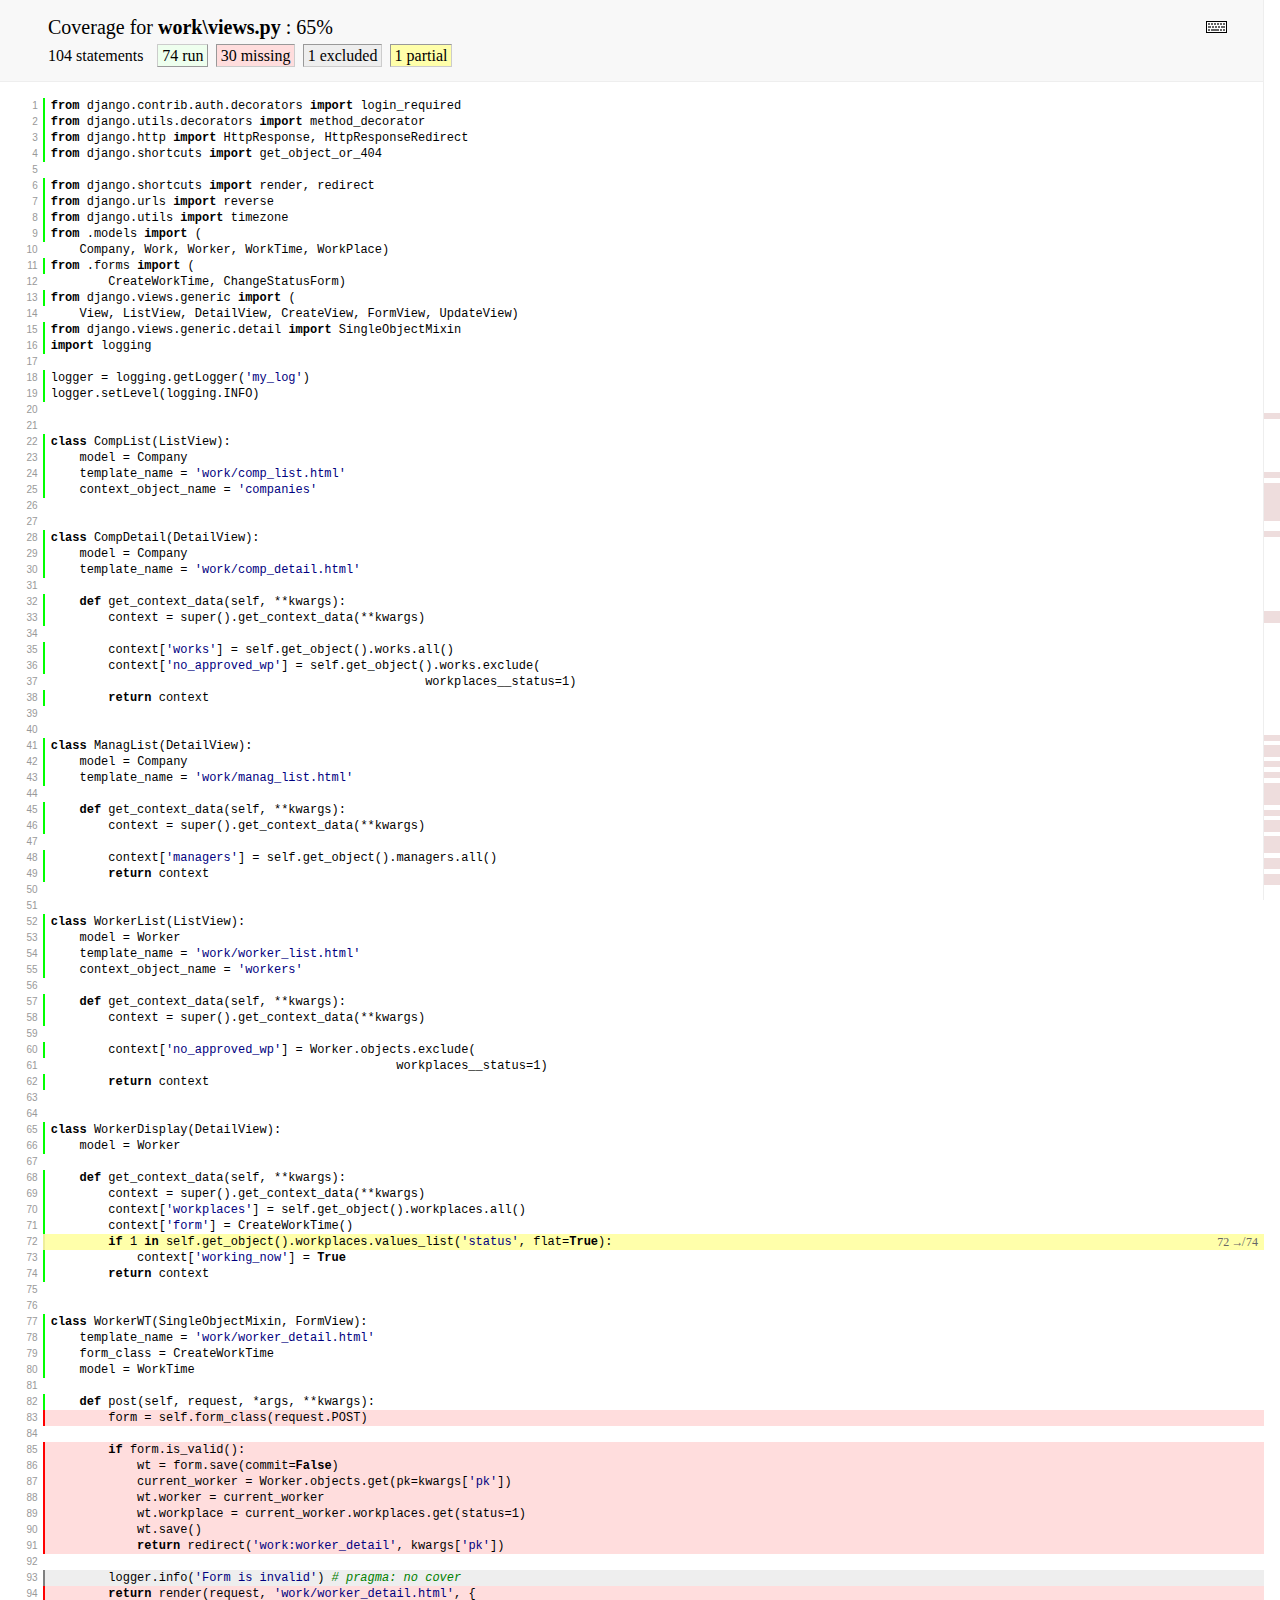
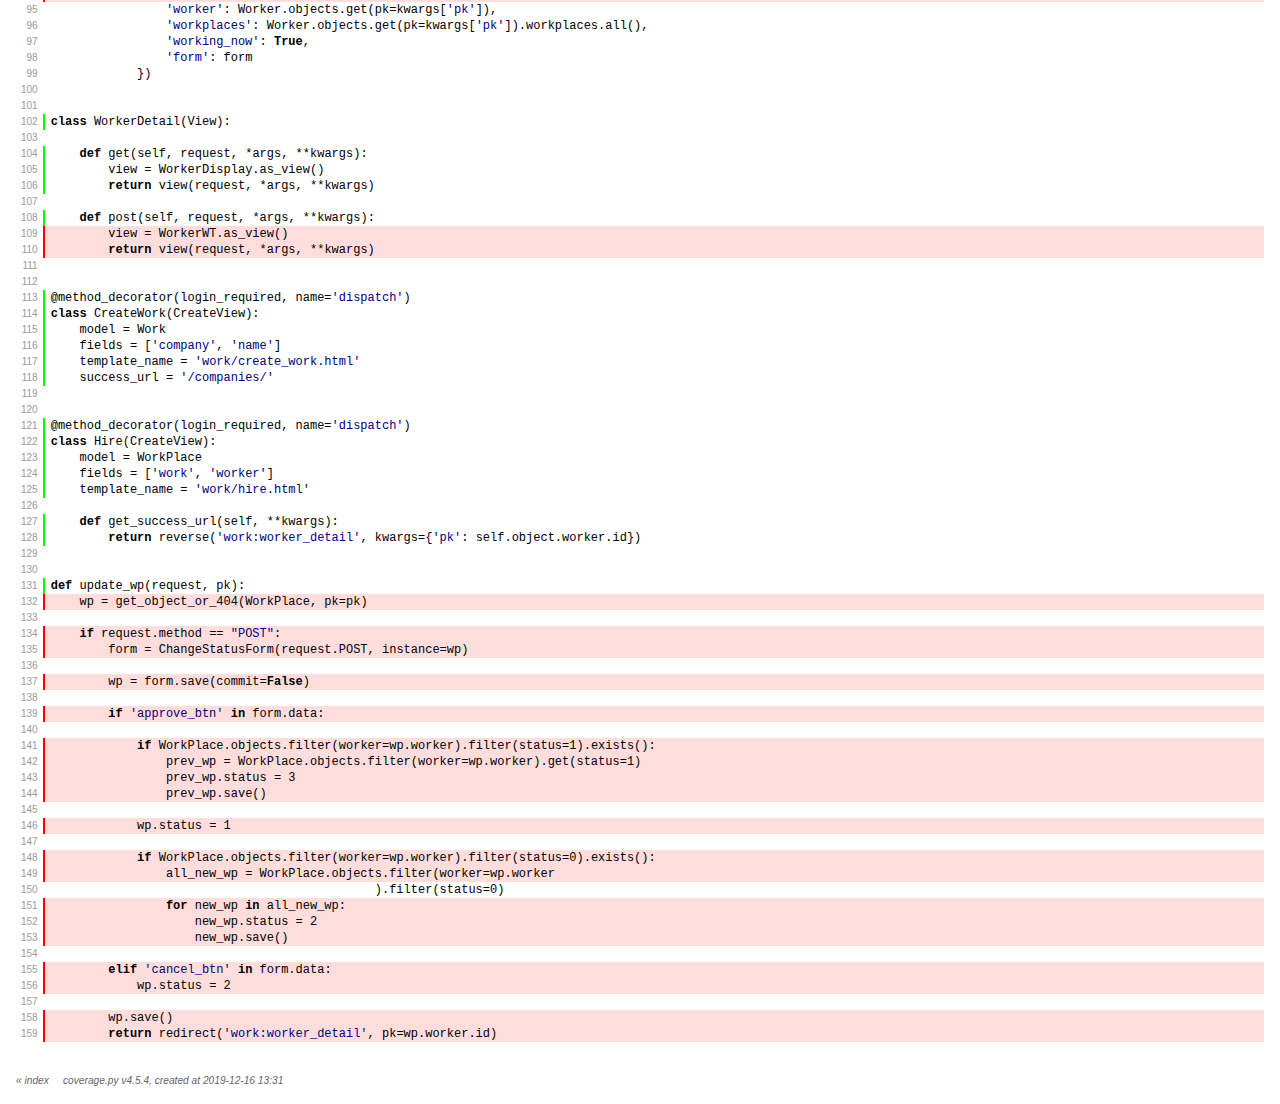
==== commit 4f5a01d7: "update tests" ====
--- a/coverage_html_report/work_views_py.html
+++ b/coverage_html_report/work_views_py.html
@@ -8,7 +8,7 @@
     
     
     <meta http-equiv="X-UA-Compatible" content="IE=emulateIE7" />
-    <title>Coverage for work\views.py: 63%</title>
+    <title>Coverage for work\views.py: 65%</title>
     <link rel="stylesheet" href="style.css" type="text/css">
     
     <script type="text/javascript" src="jquery.min.js"></script>
@@ -24,19 +24,19 @@
 <div id="header">
     <div class="content">
         <h1>Coverage for <b>work\views.py</b> :
-            <span class="pc_cov">63%</span>
+            <span class="pc_cov">65%</span>
         </h1>
 
         <img id="keyboard_icon" src="keybd_closed.png" alt="Show keyboard shortcuts" />
 
         <h2 class="stats">
-            96 statements &nbsp;
-            <span class="run hide_run shortkey_r button_toggle_run">67 run</span>
-            <span class="mis shortkey_m button_toggle_mis">29 missing</span>
+            104 statements &nbsp;
+            <span class="run hide_run shortkey_r button_toggle_run">74 run</span>
+            <span class="mis shortkey_m button_toggle_mis">30 missing</span>
             <span class="exc shortkey_x button_toggle_exc">1 excluded</span>
 
             
-                <span class="par run hide_run shortkey_p button_toggle_par">0 partial</span>
+                <span class="par run hide_run shortkey_p button_toggle_par">1 partial</span>
             
         </h2>
     </div>
@@ -106,113 +106,128 @@
 <p id="n35" class="stm run hide_run"><a href="#n35">35</a></p>
 <p id="n36" class="stm run hide_run"><a href="#n36">36</a></p>
 <p id="n37" class="pln"><a href="#n37">37</a></p>
-<p id="n38" class="pln"><a href="#n38">38</a></p>
-<p id="n39" class="stm run hide_run"><a href="#n39">39</a></p>
-<p id="n40" class="stm run hide_run"><a href="#n40">40</a></p>
+<p id="n38" class="stm run hide_run"><a href="#n38">38</a></p>
+<p id="n39" class="pln"><a href="#n39">39</a></p>
+<p id="n40" class="pln"><a href="#n40">40</a></p>
 <p id="n41" class="stm run hide_run"><a href="#n41">41</a></p>
-<p id="n42" class="pln"><a href="#n42">42</a></p>
+<p id="n42" class="stm run hide_run"><a href="#n42">42</a></p>
 <p id="n43" class="stm run hide_run"><a href="#n43">43</a></p>
-<p id="n44" class="stm run hide_run"><a href="#n44">44</a></p>
-<p id="n45" class="pln"><a href="#n45">45</a></p>
+<p id="n44" class="pln"><a href="#n44">44</a></p>
+<p id="n45" class="stm run hide_run"><a href="#n45">45</a></p>
 <p id="n46" class="stm run hide_run"><a href="#n46">46</a></p>
-<p id="n47" class="stm run hide_run"><a href="#n47">47</a></p>
-<p id="n48" class="pln"><a href="#n48">48</a></p>
-<p id="n49" class="pln"><a href="#n49">49</a></p>
-<p id="n50" class="stm run hide_run"><a href="#n50">50</a></p>
-<p id="n51" class="stm run hide_run"><a href="#n51">51</a></p>
+<p id="n47" class="pln"><a href="#n47">47</a></p>
+<p id="n48" class="stm run hide_run"><a href="#n48">48</a></p>
+<p id="n49" class="stm run hide_run"><a href="#n49">49</a></p>
+<p id="n50" class="pln"><a href="#n50">50</a></p>
+<p id="n51" class="pln"><a href="#n51">51</a></p>
 <p id="n52" class="stm run hide_run"><a href="#n52">52</a></p>
 <p id="n53" class="stm run hide_run"><a href="#n53">53</a></p>
-<p id="n54" class="pln"><a href="#n54">54</a></p>
-<p id="n55" class="pln"><a href="#n55">55</a></p>
-<p id="n56" class="stm run hide_run"><a href="#n56">56</a></p>
+<p id="n54" class="stm run hide_run"><a href="#n54">54</a></p>
+<p id="n55" class="stm run hide_run"><a href="#n55">55</a></p>
+<p id="n56" class="pln"><a href="#n56">56</a></p>
 <p id="n57" class="stm run hide_run"><a href="#n57">57</a></p>
-<p id="n58" class="pln"><a href="#n58">58</a></p>
-<p id="n59" class="stm run hide_run"><a href="#n59">59</a></p>
+<p id="n58" class="stm run hide_run"><a href="#n58">58</a></p>
+<p id="n59" class="pln"><a href="#n59">59</a></p>
 <p id="n60" class="stm run hide_run"><a href="#n60">60</a></p>
-<p id="n61" class="stm run hide_run"><a href="#n61">61</a></p>
+<p id="n61" class="pln"><a href="#n61">61</a></p>
 <p id="n62" class="stm run hide_run"><a href="#n62">62</a></p>
-<p id="n63" class="stm run hide_run"><a href="#n63">63</a></p>
+<p id="n63" class="pln"><a href="#n63">63</a></p>
 <p id="n64" class="pln"><a href="#n64">64</a></p>
-<p id="n65" class="pln"><a href="#n65">65</a></p>
+<p id="n65" class="stm run hide_run"><a href="#n65">65</a></p>
 <p id="n66" class="stm run hide_run"><a href="#n66">66</a></p>
-<p id="n67" class="stm run hide_run"><a href="#n67">67</a></p>
+<p id="n67" class="pln"><a href="#n67">67</a></p>
 <p id="n68" class="stm run hide_run"><a href="#n68">68</a></p>
 <p id="n69" class="stm run hide_run"><a href="#n69">69</a></p>
-<p id="n70" class="pln"><a href="#n70">70</a></p>
+<p id="n70" class="stm run hide_run"><a href="#n70">70</a></p>
 <p id="n71" class="stm run hide_run"><a href="#n71">71</a></p>
-<p id="n72" class="stm mis"><a href="#n72">72</a></p>
-<p id="n73" class="pln"><a href="#n73">73</a></p>
-<p id="n74" class="stm mis"><a href="#n74">74</a></p>
-<p id="n75" class="stm mis"><a href="#n75">75</a></p>
-<p id="n76" class="stm mis"><a href="#n76">76</a></p>
-<p id="n77" class="stm mis"><a href="#n77">77</a></p>
-<p id="n78" class="stm mis"><a href="#n78">78</a></p>
-<p id="n79" class="stm mis"><a href="#n79">79</a></p>
-<p id="n80" class="stm mis"><a href="#n80">80</a></p>
+<p id="n72" class="stm par run hide_run"><a href="#n72">72</a></p>
+<p id="n73" class="stm run hide_run"><a href="#n73">73</a></p>
+<p id="n74" class="stm run hide_run"><a href="#n74">74</a></p>
+<p id="n75" class="pln"><a href="#n75">75</a></p>
+<p id="n76" class="pln"><a href="#n76">76</a></p>
+<p id="n77" class="stm run hide_run"><a href="#n77">77</a></p>
+<p id="n78" class="stm run hide_run"><a href="#n78">78</a></p>
+<p id="n79" class="stm run hide_run"><a href="#n79">79</a></p>
+<p id="n80" class="stm run hide_run"><a href="#n80">80</a></p>
 <p id="n81" class="pln"><a href="#n81">81</a></p>
-<p id="n82" class="exc"><a href="#n82">82</a></p>
-<p id="n83" class="pln"><a href="#n83">83</a></p>
+<p id="n82" class="stm run hide_run"><a href="#n82">82</a></p>
+<p id="n83" class="stm mis"><a href="#n83">83</a></p>
 <p id="n84" class="pln"><a href="#n84">84</a></p>
-<p id="n85" class="pln"><a href="#n85">85</a></p>
-<p id="n86" class="pln"><a href="#n86">86</a></p>
-<p id="n87" class="stm run hide_run"><a href="#n87">87</a></p>
-<p id="n88" class="pln"><a href="#n88">88</a></p>
-<p id="n89" class="stm run hide_run"><a href="#n89">89</a></p>
-<p id="n90" class="stm run hide_run"><a href="#n90">90</a></p>
-<p id="n91" class="stm run hide_run"><a href="#n91">91</a></p>
+<p id="n85" class="stm mis"><a href="#n85">85</a></p>
+<p id="n86" class="stm mis"><a href="#n86">86</a></p>
+<p id="n87" class="stm mis"><a href="#n87">87</a></p>
+<p id="n88" class="stm mis"><a href="#n88">88</a></p>
+<p id="n89" class="stm mis"><a href="#n89">89</a></p>
+<p id="n90" class="stm mis"><a href="#n90">90</a></p>
+<p id="n91" class="stm mis"><a href="#n91">91</a></p>
 <p id="n92" class="pln"><a href="#n92">92</a></p>
-<p id="n93" class="stm run hide_run"><a href="#n93">93</a></p>
+<p id="n93" class="exc"><a href="#n93">93</a></p>
 <p id="n94" class="stm mis"><a href="#n94">94</a></p>
-<p id="n95" class="stm mis"><a href="#n95">95</a></p>
+<p id="n95" class="pln"><a href="#n95">95</a></p>
 <p id="n96" class="pln"><a href="#n96">96</a></p>
 <p id="n97" class="pln"><a href="#n97">97</a></p>
-<p id="n98" class="stm run hide_run"><a href="#n98">98</a></p>
-<p id="n99" class="stm run hide_run"><a href="#n99">99</a></p>
-<p id="n100" class="stm run hide_run"><a href="#n100">100</a></p>
-<p id="n101" class="stm run hide_run"><a href="#n101">101</a></p>
+<p id="n98" class="pln"><a href="#n98">98</a></p>
+<p id="n99" class="pln"><a href="#n99">99</a></p>
+<p id="n100" class="pln"><a href="#n100">100</a></p>
+<p id="n101" class="pln"><a href="#n101">101</a></p>
 <p id="n102" class="stm run hide_run"><a href="#n102">102</a></p>
-<p id="n103" class="stm run hide_run"><a href="#n103">103</a></p>
-<p id="n104" class="pln"><a href="#n104">104</a></p>
-<p id="n105" class="pln"><a href="#n105">105</a></p>
+<p id="n103" class="pln"><a href="#n103">103</a></p>
+<p id="n104" class="stm run hide_run"><a href="#n104">104</a></p>
+<p id="n105" class="stm run hide_run"><a href="#n105">105</a></p>
 <p id="n106" class="stm run hide_run"><a href="#n106">106</a></p>
-<p id="n107" class="stm run hide_run"><a href="#n107">107</a></p>
+<p id="n107" class="pln"><a href="#n107">107</a></p>
 <p id="n108" class="stm run hide_run"><a href="#n108">108</a></p>
-<p id="n109" class="stm run hide_run"><a href="#n109">109</a></p>
-<p id="n110" class="stm run hide_run"><a href="#n110">110</a></p>
+<p id="n109" class="stm mis"><a href="#n109">109</a></p>
+<p id="n110" class="stm mis"><a href="#n110">110</a></p>
 <p id="n111" class="pln"><a href="#n111">111</a></p>
-<p id="n112" class="stm run hide_run"><a href="#n112">112</a></p>
+<p id="n112" class="pln"><a href="#n112">112</a></p>
 <p id="n113" class="stm run hide_run"><a href="#n113">113</a></p>
-<p id="n114" class="pln"><a href="#n114">114</a></p>
-<p id="n115" class="pln"><a href="#n115">115</a></p>
+<p id="n114" class="stm run hide_run"><a href="#n114">114</a></p>
+<p id="n115" class="stm run hide_run"><a href="#n115">115</a></p>
 <p id="n116" class="stm run hide_run"><a href="#n116">116</a></p>
-<p id="n117" class="stm mis"><a href="#n117">117</a></p>
-<p id="n118" class="pln"><a href="#n118">118</a></p>
-<p id="n119" class="stm mis"><a href="#n119">119</a></p>
-<p id="n120" class="stm mis"><a href="#n120">120</a></p>
-<p id="n121" class="pln"><a href="#n121">121</a></p>
-<p id="n122" class="stm mis"><a href="#n122">122</a></p>
-<p id="n123" class="pln"><a href="#n123">123</a></p>
-<p id="n124" class="stm mis"><a href="#n124">124</a></p>
-<p id="n125" class="pln"><a href="#n125">125</a></p>
-<p id="n126" class="stm mis"><a href="#n126">126</a></p>
-<p id="n127" class="stm mis"><a href="#n127">127</a></p>
-<p id="n128" class="stm mis"><a href="#n128">128</a></p>
-<p id="n129" class="stm mis"><a href="#n129">129</a></p>
+<p id="n117" class="stm run hide_run"><a href="#n117">117</a></p>
+<p id="n118" class="stm run hide_run"><a href="#n118">118</a></p>
+<p id="n119" class="pln"><a href="#n119">119</a></p>
+<p id="n120" class="pln"><a href="#n120">120</a></p>
+<p id="n121" class="stm run hide_run"><a href="#n121">121</a></p>
+<p id="n122" class="stm run hide_run"><a href="#n122">122</a></p>
+<p id="n123" class="stm run hide_run"><a href="#n123">123</a></p>
+<p id="n124" class="stm run hide_run"><a href="#n124">124</a></p>
+<p id="n125" class="stm run hide_run"><a href="#n125">125</a></p>
+<p id="n126" class="pln"><a href="#n126">126</a></p>
+<p id="n127" class="stm run hide_run"><a href="#n127">127</a></p>
+<p id="n128" class="stm run hide_run"><a href="#n128">128</a></p>
+<p id="n129" class="pln"><a href="#n129">129</a></p>
 <p id="n130" class="pln"><a href="#n130">130</a></p>
-<p id="n131" class="stm mis"><a href="#n131">131</a></p>
-<p id="n132" class="pln"><a href="#n132">132</a></p>
-<p id="n133" class="stm mis"><a href="#n133">133</a></p>
+<p id="n131" class="stm run hide_run"><a href="#n131">131</a></p>
+<p id="n132" class="stm mis"><a href="#n132">132</a></p>
+<p id="n133" class="pln"><a href="#n133">133</a></p>
 <p id="n134" class="stm mis"><a href="#n134">134</a></p>
-<p id="n135" class="pln"><a href="#n135">135</a></p>
-<p id="n136" class="stm mis"><a href="#n136">136</a></p>
+<p id="n135" class="stm mis"><a href="#n135">135</a></p>
+<p id="n136" class="pln"><a href="#n136">136</a></p>
 <p id="n137" class="stm mis"><a href="#n137">137</a></p>
-<p id="n138" class="stm mis"><a href="#n138">138</a></p>
-<p id="n139" class="pln"><a href="#n139">139</a></p>
-<p id="n140" class="stm mis"><a href="#n140">140</a></p>
+<p id="n138" class="pln"><a href="#n138">138</a></p>
+<p id="n139" class="stm mis"><a href="#n139">139</a></p>
+<p id="n140" class="pln"><a href="#n140">140</a></p>
 <p id="n141" class="stm mis"><a href="#n141">141</a></p>
-<p id="n142" class="pln"><a href="#n142">142</a></p>
+<p id="n142" class="stm mis"><a href="#n142">142</a></p>
 <p id="n143" class="stm mis"><a href="#n143">143</a></p>
 <p id="n144" class="stm mis"><a href="#n144">144</a></p>
+<p id="n145" class="pln"><a href="#n145">145</a></p>
+<p id="n146" class="stm mis"><a href="#n146">146</a></p>
+<p id="n147" class="pln"><a href="#n147">147</a></p>
+<p id="n148" class="stm mis"><a href="#n148">148</a></p>
+<p id="n149" class="stm mis"><a href="#n149">149</a></p>
+<p id="n150" class="pln"><a href="#n150">150</a></p>
+<p id="n151" class="stm mis"><a href="#n151">151</a></p>
+<p id="n152" class="stm mis"><a href="#n152">152</a></p>
+<p id="n153" class="stm mis"><a href="#n153">153</a></p>
+<p id="n154" class="pln"><a href="#n154">154</a></p>
+<p id="n155" class="stm mis"><a href="#n155">155</a></p>
+<p id="n156" class="stm mis"><a href="#n156">156</a></p>
+<p id="n157" class="pln"><a href="#n157">157</a></p>
+<p id="n158" class="stm mis"><a href="#n158">158</a></p>
+<p id="n159" class="stm mis"><a href="#n159">159</a></p>
 
             </td>
             <td class="text">
@@ -251,115 +266,130 @@
 <p id="t33" class="stm run hide_run">        <span class="nam">context</span> <span class="op">=</span> <span class="nam">super</span><span class="op">(</span><span class="op">)</span><span class="op">.</span><span class="nam">get_context_data</span><span class="op">(</span><span class="op">**</span><span class="nam">kwargs</span><span class="op">)</span><span class="strut">&nbsp;</span></p>
 <p id="t34" class="pln"><span class="strut">&nbsp;</span></p>
 <p id="t35" class="stm run hide_run">        <span class="nam">context</span><span class="op">[</span><span class="str">'works'</span><span class="op">]</span> <span class="op">=</span> <span class="nam">self</span><span class="op">.</span><span class="nam">get_object</span><span class="op">(</span><span class="op">)</span><span class="op">.</span><span class="nam">works</span><span class="op">.</span><span class="nam">all</span><span class="op">(</span><span class="op">)</span><span class="strut">&nbsp;</span></p>
-<p id="t36" class="stm run hide_run">        <span class="key">return</span> <span class="nam">context</span><span class="strut">&nbsp;</span></p>
-<p id="t37" class="pln"><span class="strut">&nbsp;</span></p>
-<p id="t38" class="pln"><span class="strut">&nbsp;</span></p>
-<p id="t39" class="stm run hide_run"><span class="key">class</span> <span class="nam">ManagList</span><span class="op">(</span><span class="nam">DetailView</span><span class="op">)</span><span class="op">:</span><span class="strut">&nbsp;</span></p>
-<p id="t40" class="stm run hide_run">    <span class="nam">model</span> <span class="op">=</span> <span class="nam">Company</span><span class="strut">&nbsp;</span></p>
-<p id="t41" class="stm run hide_run">    <span class="nam">template_name</span> <span class="op">=</span> <span class="str">'work/manag_list.html'</span><span class="strut">&nbsp;</span></p>
-<p id="t42" class="pln"><span class="strut">&nbsp;</span></p>
-<p id="t43" class="stm run hide_run">    <span class="key">def</span> <span class="nam">get_context_data</span><span class="op">(</span><span class="nam">self</span><span class="op">,</span> <span class="op">**</span><span class="nam">kwargs</span><span class="op">)</span><span class="op">:</span><span class="strut">&nbsp;</span></p>
-<p id="t44" class="stm run hide_run">        <span class="nam">context</span> <span class="op">=</span> <span class="nam">super</span><span class="op">(</span><span class="op">)</span><span class="op">.</span><span class="nam">get_context_data</span><span class="op">(</span><span class="op">**</span><span class="nam">kwargs</span><span class="op">)</span><span class="strut">&nbsp;</span></p>
-<p id="t45" class="pln"><span class="strut">&nbsp;</span></p>
-<p id="t46" class="stm run hide_run">        <span class="nam">context</span><span class="op">[</span><span class="str">'managers'</span><span class="op">]</span> <span class="op">=</span> <span class="nam">self</span><span class="op">.</span><span class="nam">get_object</span><span class="op">(</span><span class="op">)</span><span class="op">.</span><span class="nam">managers</span><span class="op">.</span><span class="nam">all</span><span class="op">(</span><span class="op">)</span><span class="strut">&nbsp;</span></p>
-<p id="t47" class="stm run hide_run">        <span class="key">return</span> <span class="nam">context</span><span class="strut">&nbsp;</span></p>
-<p id="t48" class="pln"><span class="strut">&nbsp;</span></p>
-<p id="t49" class="pln"><span class="strut">&nbsp;</span></p>
-<p id="t50" class="stm run hide_run"><span class="key">class</span> <span class="nam">WorkerList</span><span class="op">(</span><span class="nam">ListView</span><span class="op">)</span><span class="op">:</span><span class="strut">&nbsp;</span></p>
-<p id="t51" class="stm run hide_run">    <span class="nam">model</span> <span class="op">=</span> <span class="nam">Worker</span><span class="strut">&nbsp;</span></p>
-<p id="t52" class="stm run hide_run">    <span class="nam">template_name</span> <span class="op">=</span> <span class="str">'work/worker_list.html'</span><span class="strut">&nbsp;</span></p>
-<p id="t53" class="stm run hide_run">    <span class="nam">context_object_name</span> <span class="op">=</span> <span class="str">'workers'</span><span class="strut">&nbsp;</span></p>
-<p id="t54" class="pln"><span class="strut">&nbsp;</span></p>
-<p id="t55" class="pln"><span class="strut">&nbsp;</span></p>
-<p id="t56" class="stm run hide_run"><span class="key">class</span> <span class="nam">WorkerDisplay</span><span class="op">(</span><span class="nam">DetailView</span><span class="op">)</span><span class="op">:</span><span class="strut">&nbsp;</span></p>
-<p id="t57" class="stm run hide_run">    <span class="nam">model</span> <span class="op">=</span> <span class="nam">Worker</span><span class="strut">&nbsp;</span></p>
-<p id="t58" class="pln"><span class="strut">&nbsp;</span></p>
-<p id="t59" class="stm run hide_run">    <span class="key">def</span> <span class="nam">get_context_data</span><span class="op">(</span><span class="nam">self</span><span class="op">,</span> <span class="op">**</span><span class="nam">kwargs</span><span class="op">)</span><span class="op">:</span><span class="strut">&nbsp;</span></p>
-<p id="t60" class="stm run hide_run">        <span class="nam">context</span> <span class="op">=</span> <span class="nam">super</span><span class="op">(</span><span class="op">)</span><span class="op">.</span><span class="nam">get_context_data</span><span class="op">(</span><span class="op">**</span><span class="nam">kwargs</span><span class="op">)</span><span class="strut">&nbsp;</span></p>
-<p id="t61" class="stm run hide_run">        <span class="nam">context</span><span class="op">[</span><span class="str">'workplaces'</span><span class="op">]</span> <span class="op">=</span> <span class="nam">self</span><span class="op">.</span><span class="nam">get_object</span><span class="op">(</span><span class="op">)</span><span class="op">.</span><span class="nam">workplaces</span><span class="op">.</span><span class="nam">all</span><span class="op">(</span><span class="op">)</span><span class="strut">&nbsp;</span></p>
-<p id="t62" class="stm run hide_run">        <span class="nam">context</span><span class="op">[</span><span class="str">'form'</span><span class="op">]</span> <span class="op">=</span> <span class="nam">CreateWorkTime</span><span class="op">(</span><span class="op">)</span><span class="strut">&nbsp;</span></p>
-<p id="t63" class="stm run hide_run">        <span class="key">return</span> <span class="nam">context</span><span class="strut">&nbsp;</span></p>
+<p id="t36" class="stm run hide_run">        <span class="nam">context</span><span class="op">[</span><span class="str">'no_approved_wp'</span><span class="op">]</span> <span class="op">=</span> <span class="nam">self</span><span class="op">.</span><span class="nam">get_object</span><span class="op">(</span><span class="op">)</span><span class="op">.</span><span class="nam">works</span><span class="op">.</span><span class="nam">exclude</span><span class="op">(</span><span class="strut">&nbsp;</span></p>
+<p id="t37" class="pln">                                                    <span class="nam">workplaces__status</span><span class="op">=</span><span class="num">1</span><span class="op">)</span><span class="strut">&nbsp;</span></p>
+<p id="t38" class="stm run hide_run">        <span class="key">return</span> <span class="nam">context</span><span class="strut">&nbsp;</span></p>
+<p id="t39" class="pln"><span class="strut">&nbsp;</span></p>
+<p id="t40" class="pln"><span class="strut">&nbsp;</span></p>
+<p id="t41" class="stm run hide_run"><span class="key">class</span> <span class="nam">ManagList</span><span class="op">(</span><span class="nam">DetailView</span><span class="op">)</span><span class="op">:</span><span class="strut">&nbsp;</span></p>
+<p id="t42" class="stm run hide_run">    <span class="nam">model</span> <span class="op">=</span> <span class="nam">Company</span><span class="strut">&nbsp;</span></p>
+<p id="t43" class="stm run hide_run">    <span class="nam">template_name</span> <span class="op">=</span> <span class="str">'work/manag_list.html'</span><span class="strut">&nbsp;</span></p>
+<p id="t44" class="pln"><span class="strut">&nbsp;</span></p>
+<p id="t45" class="stm run hide_run">    <span class="key">def</span> <span class="nam">get_context_data</span><span class="op">(</span><span class="nam">self</span><span class="op">,</span> <span class="op">**</span><span class="nam">kwargs</span><span class="op">)</span><span class="op">:</span><span class="strut">&nbsp;</span></p>
+<p id="t46" class="stm run hide_run">        <span class="nam">context</span> <span class="op">=</span> <span class="nam">super</span><span class="op">(</span><span class="op">)</span><span class="op">.</span><span class="nam">get_context_data</span><span class="op">(</span><span class="op">**</span><span class="nam">kwargs</span><span class="op">)</span><span class="strut">&nbsp;</span></p>
+<p id="t47" class="pln"><span class="strut">&nbsp;</span></p>
+<p id="t48" class="stm run hide_run">        <span class="nam">context</span><span class="op">[</span><span class="str">'managers'</span><span class="op">]</span> <span class="op">=</span> <span class="nam">self</span><span class="op">.</span><span class="nam">get_object</span><span class="op">(</span><span class="op">)</span><span class="op">.</span><span class="nam">managers</span><span class="op">.</span><span class="nam">all</span><span class="op">(</span><span class="op">)</span><span class="strut">&nbsp;</span></p>
+<p id="t49" class="stm run hide_run">        <span class="key">return</span> <span class="nam">context</span><span class="strut">&nbsp;</span></p>
+<p id="t50" class="pln"><span class="strut">&nbsp;</span></p>
+<p id="t51" class="pln"><span class="strut">&nbsp;</span></p>
+<p id="t52" class="stm run hide_run"><span class="key">class</span> <span class="nam">WorkerList</span><span class="op">(</span><span class="nam">ListView</span><span class="op">)</span><span class="op">:</span><span class="strut">&nbsp;</span></p>
+<p id="t53" class="stm run hide_run">    <span class="nam">model</span> <span class="op">=</span> <span class="nam">Worker</span><span class="strut">&nbsp;</span></p>
+<p id="t54" class="stm run hide_run">    <span class="nam">template_name</span> <span class="op">=</span> <span class="str">'work/worker_list.html'</span><span class="strut">&nbsp;</span></p>
+<p id="t55" class="stm run hide_run">    <span class="nam">context_object_name</span> <span class="op">=</span> <span class="str">'workers'</span><span class="strut">&nbsp;</span></p>
+<p id="t56" class="pln"><span class="strut">&nbsp;</span></p>
+<p id="t57" class="stm run hide_run">    <span class="key">def</span> <span class="nam">get_context_data</span><span class="op">(</span><span class="nam">self</span><span class="op">,</span> <span class="op">**</span><span class="nam">kwargs</span><span class="op">)</span><span class="op">:</span><span class="strut">&nbsp;</span></p>
+<p id="t58" class="stm run hide_run">        <span class="nam">context</span> <span class="op">=</span> <span class="nam">super</span><span class="op">(</span><span class="op">)</span><span class="op">.</span><span class="nam">get_context_data</span><span class="op">(</span><span class="op">**</span><span class="nam">kwargs</span><span class="op">)</span><span class="strut">&nbsp;</span></p>
+<p id="t59" class="pln"><span class="strut">&nbsp;</span></p>
+<p id="t60" class="stm run hide_run">        <span class="nam">context</span><span class="op">[</span><span class="str">'no_approved_wp'</span><span class="op">]</span> <span class="op">=</span> <span class="nam">Worker</span><span class="op">.</span><span class="nam">objects</span><span class="op">.</span><span class="nam">exclude</span><span class="op">(</span><span class="strut">&nbsp;</span></p>
+<p id="t61" class="pln">                                                <span class="nam">workplaces__status</span><span class="op">=</span><span class="num">1</span><span class="op">)</span><span class="strut">&nbsp;</span></p>
+<p id="t62" class="stm run hide_run">        <span class="key">return</span> <span class="nam">context</span><span class="strut">&nbsp;</span></p>
+<p id="t63" class="pln"><span class="strut">&nbsp;</span></p>
 <p id="t64" class="pln"><span class="strut">&nbsp;</span></p>
-<p id="t65" class="pln"><span class="strut">&nbsp;</span></p>
-<p id="t66" class="stm run hide_run"><span class="key">class</span> <span class="nam">WorkerWT</span><span class="op">(</span><span class="nam">SingleObjectMixin</span><span class="op">,</span> <span class="nam">FormView</span><span class="op">)</span><span class="op">:</span><span class="strut">&nbsp;</span></p>
-<p id="t67" class="stm run hide_run">    <span class="nam">template_name</span> <span class="op">=</span> <span class="str">'work/worker_detail.html'</span><span class="strut">&nbsp;</span></p>
-<p id="t68" class="stm run hide_run">    <span class="nam">form_class</span> <span class="op">=</span> <span class="nam">CreateWorkTime</span><span class="strut">&nbsp;</span></p>
-<p id="t69" class="stm run hide_run">    <span class="nam">model</span> <span class="op">=</span> <span class="nam">WorkTime</span><span class="strut">&nbsp;</span></p>
-<p id="t70" class="pln"><span class="strut">&nbsp;</span></p>
-<p id="t71" class="stm run hide_run">    <span class="key">def</span> <span class="nam">post</span><span class="op">(</span><span class="nam">self</span><span class="op">,</span> <span class="nam">request</span><span class="op">,</span> <span class="op">*</span><span class="nam">args</span><span class="op">,</span> <span class="op">**</span><span class="nam">kwargs</span><span class="op">)</span><span class="op">:</span><span class="strut">&nbsp;</span></p>
-<p id="t72" class="stm mis">        <span class="nam">form</span> <span class="op">=</span> <span class="nam">self</span><span class="op">.</span><span class="nam">form_class</span><span class="op">(</span><span class="nam">request</span><span class="op">.</span><span class="nam">POST</span><span class="op">)</span><span class="strut">&nbsp;</span></p>
-<p id="t73" class="pln"><span class="strut">&nbsp;</span></p>
-<p id="t74" class="stm mis">        <span class="key">if</span> <span class="nam">form</span><span class="op">.</span><span class="nam">is_valid</span><span class="op">(</span><span class="op">)</span><span class="op">:</span><span class="strut">&nbsp;</span></p>
-<p id="t75" class="stm mis">            <span class="nam">wt</span> <span class="op">=</span> <span class="nam">form</span><span class="op">.</span><span class="nam">save</span><span class="op">(</span><span class="nam">commit</span><span class="op">=</span><span class="key">False</span><span class="op">)</span><span class="strut">&nbsp;</span></p>
-<p id="t76" class="stm mis">            <span class="nam">current_worker</span> <span class="op">=</span> <span class="nam">Worker</span><span class="op">.</span><span class="nam">objects</span><span class="op">.</span><span class="nam">get</span><span class="op">(</span><span class="nam">pk</span><span class="op">=</span><span class="nam">kwargs</span><span class="op">[</span><span class="str">'pk'</span><span class="op">]</span><span class="op">)</span><span class="strut">&nbsp;</span></p>
-<p id="t77" class="stm mis">            <span class="nam">wt</span><span class="op">.</span><span class="nam">worker</span> <span class="op">=</span> <span class="nam">current_worker</span><span class="strut">&nbsp;</span></p>
-<p id="t78" class="stm mis">            <span class="nam">wt</span><span class="op">.</span><span class="nam">workplace</span> <span class="op">=</span> <span class="nam">current_worker</span><span class="op">.</span><span class="nam">workplaces</span><span class="op">.</span><span class="nam">get</span><span class="op">(</span><span class="nam">status</span><span class="op">=</span><span class="num">1</span><span class="op">)</span><span class="strut">&nbsp;</span></p>
-<p id="t79" class="stm mis">            <span class="nam">wt</span><span class="op">.</span><span class="nam">save</span><span class="op">(</span><span class="op">)</span><span class="strut">&nbsp;</span></p>
-<p id="t80" class="stm mis">            <span class="key">return</span> <span class="nam">redirect</span><span class="op">(</span><span class="str">'work:worker_detail'</span><span class="op">,</span> <span class="nam">kwargs</span><span class="op">[</span><span class="str">'pk'</span><span class="op">]</span><span class="op">)</span><span class="strut">&nbsp;</span></p>
+<p id="t65" class="stm run hide_run"><span class="key">class</span> <span class="nam">WorkerDisplay</span><span class="op">(</span><span class="nam">DetailView</span><span class="op">)</span><span class="op">:</span><span class="strut">&nbsp;</span></p>
+<p id="t66" class="stm run hide_run">    <span class="nam">model</span> <span class="op">=</span> <span class="nam">Worker</span><span class="strut">&nbsp;</span></p>
+<p id="t67" class="pln"><span class="strut">&nbsp;</span></p>
+<p id="t68" class="stm run hide_run">    <span class="key">def</span> <span class="nam">get_context_data</span><span class="op">(</span><span class="nam">self</span><span class="op">,</span> <span class="op">**</span><span class="nam">kwargs</span><span class="op">)</span><span class="op">:</span><span class="strut">&nbsp;</span></p>
+<p id="t69" class="stm run hide_run">        <span class="nam">context</span> <span class="op">=</span> <span class="nam">super</span><span class="op">(</span><span class="op">)</span><span class="op">.</span><span class="nam">get_context_data</span><span class="op">(</span><span class="op">**</span><span class="nam">kwargs</span><span class="op">)</span><span class="strut">&nbsp;</span></p>
+<p id="t70" class="stm run hide_run">        <span class="nam">context</span><span class="op">[</span><span class="str">'workplaces'</span><span class="op">]</span> <span class="op">=</span> <span class="nam">self</span><span class="op">.</span><span class="nam">get_object</span><span class="op">(</span><span class="op">)</span><span class="op">.</span><span class="nam">workplaces</span><span class="op">.</span><span class="nam">all</span><span class="op">(</span><span class="op">)</span><span class="strut">&nbsp;</span></p>
+<p id="t71" class="stm run hide_run">        <span class="nam">context</span><span class="op">[</span><span class="str">'form'</span><span class="op">]</span> <span class="op">=</span> <span class="nam">CreateWorkTime</span><span class="op">(</span><span class="op">)</span><span class="strut">&nbsp;</span></p>
+<p id="t72" class="stm par run hide_run"><span class="annotate short">72&#x202F;&#x219B;&#x202F;74</span><span class="annotate long">line 72 didn't jump to line 74, because the condition on line 72 was never false</span>        <span class="key">if</span> <span class="num">1</span> <span class="key">in</span> <span class="nam">self</span><span class="op">.</span><span class="nam">get_object</span><span class="op">(</span><span class="op">)</span><span class="op">.</span><span class="nam">workplaces</span><span class="op">.</span><span class="nam">values_list</span><span class="op">(</span><span class="str">'status'</span><span class="op">,</span> <span class="nam">flat</span><span class="op">=</span><span class="key">True</span><span class="op">)</span><span class="op">:</span><span class="strut">&nbsp;</span></p>
+<p id="t73" class="stm run hide_run">            <span class="nam">context</span><span class="op">[</span><span class="str">'working_now'</span><span class="op">]</span> <span class="op">=</span> <span class="key">True</span><span class="strut">&nbsp;</span></p>
+<p id="t74" class="stm run hide_run">        <span class="key">return</span> <span class="nam">context</span><span class="strut">&nbsp;</span></p>
+<p id="t75" class="pln"><span class="strut">&nbsp;</span></p>
+<p id="t76" class="pln"><span class="strut">&nbsp;</span></p>
+<p id="t77" class="stm run hide_run"><span class="key">class</span> <span class="nam">WorkerWT</span><span class="op">(</span><span class="nam">SingleObjectMixin</span><span class="op">,</span> <span class="nam">FormView</span><span class="op">)</span><span class="op">:</span><span class="strut">&nbsp;</span></p>
+<p id="t78" class="stm run hide_run">    <span class="nam">template_name</span> <span class="op">=</span> <span class="str">'work/worker_detail.html'</span><span class="strut">&nbsp;</span></p>
+<p id="t79" class="stm run hide_run">    <span class="nam">form_class</span> <span class="op">=</span> <span class="nam">CreateWorkTime</span><span class="strut">&nbsp;</span></p>
+<p id="t80" class="stm run hide_run">    <span class="nam">model</span> <span class="op">=</span> <span class="nam">WorkTime</span><span class="strut">&nbsp;</span></p>
 <p id="t81" class="pln"><span class="strut">&nbsp;</span></p>
-<p id="t82" class="exc">        <span class="nam">logger</span><span class="op">.</span><span class="nam">info</span><span class="op">(</span><span class="str">'Form is invalid'</span><span class="op">)</span> <span class="com"># pragma: no cover</span><span class="strut">&nbsp;</span></p>
-<p id="t83" class="pln"><span class="strut">&nbsp;</span></p>
-<p id="t84" class="pln">        <span class="com"># return ???</span><span class="strut">&nbsp;</span></p>
-<p id="t85" class="pln"><span class="strut">&nbsp;</span></p>
-<p id="t86" class="pln"><span class="strut">&nbsp;</span></p>
-<p id="t87" class="stm run hide_run"><span class="key">class</span> <span class="nam">WorkerDetail</span><span class="op">(</span><span class="nam">View</span><span class="op">)</span><span class="op">:</span><span class="strut">&nbsp;</span></p>
-<p id="t88" class="pln"><span class="strut">&nbsp;</span></p>
-<p id="t89" class="stm run hide_run">    <span class="key">def</span> <span class="nam">get</span><span class="op">(</span><span class="nam">self</span><span class="op">,</span> <span class="nam">request</span><span class="op">,</span> <span class="op">*</span><span class="nam">args</span><span class="op">,</span> <span class="op">**</span><span class="nam">kwargs</span><span class="op">)</span><span class="op">:</span><span class="strut">&nbsp;</span></p>
-<p id="t90" class="stm run hide_run">        <span class="nam">view</span> <span class="op">=</span> <span class="nam">WorkerDisplay</span><span class="op">.</span><span class="nam">as_view</span><span class="op">(</span><span class="op">)</span><span class="strut">&nbsp;</span></p>
-<p id="t91" class="stm run hide_run">        <span class="key">return</span> <span class="nam">view</span><span class="op">(</span><span class="nam">request</span><span class="op">,</span> <span class="op">*</span><span class="nam">args</span><span class="op">,</span> <span class="op">**</span><span class="nam">kwargs</span><span class="op">)</span><span class="strut">&nbsp;</span></p>
+<p id="t82" class="stm run hide_run">    <span class="key">def</span> <span class="nam">post</span><span class="op">(</span><span class="nam">self</span><span class="op">,</span> <span class="nam">request</span><span class="op">,</span> <span class="op">*</span><span class="nam">args</span><span class="op">,</span> <span class="op">**</span><span class="nam">kwargs</span><span class="op">)</span><span class="op">:</span><span class="strut">&nbsp;</span></p>
+<p id="t83" class="stm mis">        <span class="nam">form</span> <span class="op">=</span> <span class="nam">self</span><span class="op">.</span><span class="nam">form_class</span><span class="op">(</span><span class="nam">request</span><span class="op">.</span><span class="nam">POST</span><span class="op">)</span><span class="strut">&nbsp;</span></p>
+<p id="t84" class="pln"><span class="strut">&nbsp;</span></p>
+<p id="t85" class="stm mis">        <span class="key">if</span> <span class="nam">form</span><span class="op">.</span><span class="nam">is_valid</span><span class="op">(</span><span class="op">)</span><span class="op">:</span><span class="strut">&nbsp;</span></p>
+<p id="t86" class="stm mis">            <span class="nam">wt</span> <span class="op">=</span> <span class="nam">form</span><span class="op">.</span><span class="nam">save</span><span class="op">(</span><span class="nam">commit</span><span class="op">=</span><span class="key">False</span><span class="op">)</span><span class="strut">&nbsp;</span></p>
+<p id="t87" class="stm mis">            <span class="nam">current_worker</span> <span class="op">=</span> <span class="nam">Worker</span><span class="op">.</span><span class="nam">objects</span><span class="op">.</span><span class="nam">get</span><span class="op">(</span><span class="nam">pk</span><span class="op">=</span><span class="nam">kwargs</span><span class="op">[</span><span class="str">'pk'</span><span class="op">]</span><span class="op">)</span><span class="strut">&nbsp;</span></p>
+<p id="t88" class="stm mis">            <span class="nam">wt</span><span class="op">.</span><span class="nam">worker</span> <span class="op">=</span> <span class="nam">current_worker</span><span class="strut">&nbsp;</span></p>
+<p id="t89" class="stm mis">            <span class="nam">wt</span><span class="op">.</span><span class="nam">workplace</span> <span class="op">=</span> <span class="nam">current_worker</span><span class="op">.</span><span class="nam">workplaces</span><span class="op">.</span><span class="nam">get</span><span class="op">(</span><span class="nam">status</span><span class="op">=</span><span class="num">1</span><span class="op">)</span><span class="strut">&nbsp;</span></p>
+<p id="t90" class="stm mis">            <span class="nam">wt</span><span class="op">.</span><span class="nam">save</span><span class="op">(</span><span class="op">)</span><span class="strut">&nbsp;</span></p>
+<p id="t91" class="stm mis">            <span class="key">return</span> <span class="nam">redirect</span><span class="op">(</span><span class="str">'work:worker_detail'</span><span class="op">,</span> <span class="nam">kwargs</span><span class="op">[</span><span class="str">'pk'</span><span class="op">]</span><span class="op">)</span><span class="strut">&nbsp;</span></p>
 <p id="t92" class="pln"><span class="strut">&nbsp;</span></p>
-<p id="t93" class="stm run hide_run">    <span class="key">def</span> <span class="nam">post</span><span class="op">(</span><span class="nam">self</span><span class="op">,</span> <span class="nam">request</span><span class="op">,</span> <span class="op">*</span><span class="nam">args</span><span class="op">,</span> <span class="op">**</span><span class="nam">kwargs</span><span class="op">)</span><span class="op">:</span><span class="strut">&nbsp;</span></p>
-<p id="t94" class="stm mis">        <span class="nam">view</span> <span class="op">=</span> <span class="nam">WorkerWT</span><span class="op">.</span><span class="nam">as_view</span><span class="op">(</span><span class="op">)</span><span class="strut">&nbsp;</span></p>
-<p id="t95" class="stm mis">        <span class="key">return</span> <span class="nam">view</span><span class="op">(</span><span class="nam">request</span><span class="op">,</span> <span class="op">*</span><span class="nam">args</span><span class="op">,</span> <span class="op">**</span><span class="nam">kwargs</span><span class="op">)</span><span class="strut">&nbsp;</span></p>
-<p id="t96" class="pln"><span class="strut">&nbsp;</span></p>
-<p id="t97" class="pln"><span class="strut">&nbsp;</span></p>
-<p id="t98" class="stm run hide_run"><span class="op">@</span><span class="nam">method_decorator</span><span class="op">(</span><span class="nam">login_required</span><span class="op">,</span> <span class="nam">name</span><span class="op">=</span><span class="str">'dispatch'</span><span class="op">)</span><span class="strut">&nbsp;</span></p>
-<p id="t99" class="stm run hide_run"><span class="key">class</span> <span class="nam">CreateWork</span><span class="op">(</span><span class="nam">CreateView</span><span class="op">)</span><span class="op">:</span><span class="strut">&nbsp;</span></p>
-<p id="t100" class="stm run hide_run">    <span class="nam">model</span> <span class="op">=</span> <span class="nam">Work</span><span class="strut">&nbsp;</span></p>
-<p id="t101" class="stm run hide_run">    <span class="nam">fields</span> <span class="op">=</span> <span class="op">[</span><span class="str">'company'</span><span class="op">,</span> <span class="str">'name'</span><span class="op">]</span><span class="strut">&nbsp;</span></p>
-<p id="t102" class="stm run hide_run">    <span class="nam">template_name</span> <span class="op">=</span> <span class="str">'work/create_work.html'</span><span class="strut">&nbsp;</span></p>
-<p id="t103" class="stm run hide_run">    <span class="nam">success_url</span> <span class="op">=</span> <span class="str">'/companies/'</span><span class="strut">&nbsp;</span></p>
-<p id="t104" class="pln"><span class="strut">&nbsp;</span></p>
-<p id="t105" class="pln"><span class="strut">&nbsp;</span></p>
-<p id="t106" class="stm run hide_run"><span class="op">@</span><span class="nam">method_decorator</span><span class="op">(</span><span class="nam">login_required</span><span class="op">,</span> <span class="nam">name</span><span class="op">=</span><span class="str">'dispatch'</span><span class="op">)</span><span class="strut">&nbsp;</span></p>
-<p id="t107" class="stm run hide_run"><span class="key">class</span> <span class="nam">Hire</span><span class="op">(</span><span class="nam">CreateView</span><span class="op">)</span><span class="op">:</span><span class="strut">&nbsp;</span></p>
-<p id="t108" class="stm run hide_run">    <span class="nam">model</span> <span class="op">=</span> <span class="nam">WorkPlace</span><span class="strut">&nbsp;</span></p>
-<p id="t109" class="stm run hide_run">    <span class="nam">fields</span> <span class="op">=</span> <span class="op">[</span><span class="str">'work'</span><span class="op">,</span> <span class="str">'worker'</span><span class="op">]</span><span class="strut">&nbsp;</span></p>
-<p id="t110" class="stm run hide_run">    <span class="nam">template_name</span> <span class="op">=</span> <span class="str">'work/hire.html'</span><span class="strut">&nbsp;</span></p>
+<p id="t93" class="exc">        <span class="nam">logger</span><span class="op">.</span><span class="nam">info</span><span class="op">(</span><span class="str">'Form is invalid'</span><span class="op">)</span> <span class="com"># pragma: no cover</span><span class="strut">&nbsp;</span></p>
+<p id="t94" class="stm mis">        <span class="key">return</span> <span class="nam">render</span><span class="op">(</span><span class="nam">request</span><span class="op">,</span> <span class="str">'work/worker_detail.html'</span><span class="op">,</span> <span class="op">{</span><span class="strut">&nbsp;</span></p>
+<p id="t95" class="pln">                <span class="str">'worker'</span><span class="op">:</span> <span class="nam">Worker</span><span class="op">.</span><span class="nam">objects</span><span class="op">.</span><span class="nam">get</span><span class="op">(</span><span class="nam">pk</span><span class="op">=</span><span class="nam">kwargs</span><span class="op">[</span><span class="str">'pk'</span><span class="op">]</span><span class="op">)</span><span class="op">,</span><span class="strut">&nbsp;</span></p>
+<p id="t96" class="pln">                <span class="str">'workplaces'</span><span class="op">:</span> <span class="nam">Worker</span><span class="op">.</span><span class="nam">objects</span><span class="op">.</span><span class="nam">get</span><span class="op">(</span><span class="nam">pk</span><span class="op">=</span><span class="nam">kwargs</span><span class="op">[</span><span class="str">'pk'</span><span class="op">]</span><span class="op">)</span><span class="op">.</span><span class="nam">workplaces</span><span class="op">.</span><span class="nam">all</span><span class="op">(</span><span class="op">)</span><span class="op">,</span><span class="strut">&nbsp;</span></p>
+<p id="t97" class="pln">                <span class="str">'working_now'</span><span class="op">:</span> <span class="key">True</span><span class="op">,</span><span class="strut">&nbsp;</span></p>
+<p id="t98" class="pln">                <span class="str">'form'</span><span class="op">:</span> <span class="nam">form</span><span class="strut">&nbsp;</span></p>
+<p id="t99" class="pln">            <span class="op">}</span><span class="op">)</span><span class="strut">&nbsp;</span></p>
+<p id="t100" class="pln"><span class="strut">&nbsp;</span></p>
+<p id="t101" class="pln"><span class="strut">&nbsp;</span></p>
+<p id="t102" class="stm run hide_run"><span class="key">class</span> <span class="nam">WorkerDetail</span><span class="op">(</span><span class="nam">View</span><span class="op">)</span><span class="op">:</span><span class="strut">&nbsp;</span></p>
+<p id="t103" class="pln"><span class="strut">&nbsp;</span></p>
+<p id="t104" class="stm run hide_run">    <span class="key">def</span> <span class="nam">get</span><span class="op">(</span><span class="nam">self</span><span class="op">,</span> <span class="nam">request</span><span class="op">,</span> <span class="op">*</span><span class="nam">args</span><span class="op">,</span> <span class="op">**</span><span class="nam">kwargs</span><span class="op">)</span><span class="op">:</span><span class="strut">&nbsp;</span></p>
+<p id="t105" class="stm run hide_run">        <span class="nam">view</span> <span class="op">=</span> <span class="nam">WorkerDisplay</span><span class="op">.</span><span class="nam">as_view</span><span class="op">(</span><span class="op">)</span><span class="strut">&nbsp;</span></p>
+<p id="t106" class="stm run hide_run">        <span class="key">return</span> <span class="nam">view</span><span class="op">(</span><span class="nam">request</span><span class="op">,</span> <span class="op">*</span><span class="nam">args</span><span class="op">,</span> <span class="op">**</span><span class="nam">kwargs</span><span class="op">)</span><span class="strut">&nbsp;</span></p>
+<p id="t107" class="pln"><span class="strut">&nbsp;</span></p>
+<p id="t108" class="stm run hide_run">    <span class="key">def</span> <span class="nam">post</span><span class="op">(</span><span class="nam">self</span><span class="op">,</span> <span class="nam">request</span><span class="op">,</span> <span class="op">*</span><span class="nam">args</span><span class="op">,</span> <span class="op">**</span><span class="nam">kwargs</span><span class="op">)</span><span class="op">:</span><span class="strut">&nbsp;</span></p>
+<p id="t109" class="stm mis">        <span class="nam">view</span> <span class="op">=</span> <span class="nam">WorkerWT</span><span class="op">.</span><span class="nam">as_view</span><span class="op">(</span><span class="op">)</span><span class="strut">&nbsp;</span></p>
+<p id="t110" class="stm mis">        <span class="key">return</span> <span class="nam">view</span><span class="op">(</span><span class="nam">request</span><span class="op">,</span> <span class="op">*</span><span class="nam">args</span><span class="op">,</span> <span class="op">**</span><span class="nam">kwargs</span><span class="op">)</span><span class="strut">&nbsp;</span></p>
 <p id="t111" class="pln"><span class="strut">&nbsp;</span></p>
-<p id="t112" class="stm run hide_run">    <span class="key">def</span> <span class="nam">get_success_url</span><span class="op">(</span><span class="nam">self</span><span class="op">,</span> <span class="op">**</span><span class="nam">kwargs</span><span class="op">)</span><span class="op">:</span><span class="strut">&nbsp;</span></p>
-<p id="t113" class="stm run hide_run">        <span class="key">return</span> <span class="nam">reverse</span><span class="op">(</span><span class="str">'work:worker_detail'</span><span class="op">,</span> <span class="nam">kwargs</span><span class="op">=</span><span class="op">{</span><span class="str">'pk'</span><span class="op">:</span> <span class="nam">self</span><span class="op">.</span><span class="nam">object</span><span class="op">.</span><span class="nam">worker</span><span class="op">.</span><span class="nam">id</span><span class="op">}</span><span class="op">)</span><span class="strut">&nbsp;</span></p>
-<p id="t114" class="pln"><span class="strut">&nbsp;</span></p>
-<p id="t115" class="pln"><span class="strut">&nbsp;</span></p>
-<p id="t116" class="stm run hide_run"><span class="key">def</span> <span class="nam">update_wp</span><span class="op">(</span><span class="nam">request</span><span class="op">,</span> <span class="nam">pk</span><span class="op">)</span><span class="op">:</span><span class="strut">&nbsp;</span></p>
-<p id="t117" class="stm mis">    <span class="nam">wp</span> <span class="op">=</span> <span class="nam">get_object_or_404</span><span class="op">(</span><span class="nam">WorkPlace</span><span class="op">,</span> <span class="nam">pk</span><span class="op">=</span><span class="nam">pk</span><span class="op">)</span><span class="strut">&nbsp;</span></p>
-<p id="t118" class="pln"><span class="strut">&nbsp;</span></p>
-<p id="t119" class="stm mis">    <span class="key">if</span> <span class="nam">request</span><span class="op">.</span><span class="nam">method</span> <span class="op">==</span> <span class="str">"POST"</span><span class="op">:</span><span class="strut">&nbsp;</span></p>
-<p id="t120" class="stm mis">        <span class="nam">form</span> <span class="op">=</span> <span class="nam">ChangeStatusForm</span><span class="op">(</span><span class="nam">request</span><span class="op">.</span><span class="nam">POST</span><span class="op">,</span> <span class="nam">instance</span><span class="op">=</span><span class="nam">wp</span><span class="op">)</span><span class="strut">&nbsp;</span></p>
-<p id="t121" class="pln"><span class="strut">&nbsp;</span></p>
-<p id="t122" class="stm mis">        <span class="nam">wp</span> <span class="op">=</span> <span class="nam">form</span><span class="op">.</span><span class="nam">save</span><span class="op">(</span><span class="nam">commit</span><span class="op">=</span><span class="key">False</span><span class="op">)</span><span class="strut">&nbsp;</span></p>
-<p id="t123" class="pln"><span class="strut">&nbsp;</span></p>
-<p id="t124" class="stm mis">        <span class="key">if</span> <span class="str">'approve_btn'</span> <span class="key">in</span> <span class="nam">form</span><span class="op">.</span><span class="nam">data</span><span class="op">:</span><span class="strut">&nbsp;</span></p>
-<p id="t125" class="pln"><span class="strut">&nbsp;</span></p>
-<p id="t126" class="stm mis">            <span class="key">if</span> <span class="nam">WorkPlace</span><span class="op">.</span><span class="nam">objects</span><span class="op">.</span><span class="nam">filter</span><span class="op">(</span><span class="nam">worker</span><span class="op">=</span><span class="nam">wp</span><span class="op">.</span><span class="nam">worker</span><span class="op">)</span><span class="op">.</span><span class="nam">filter</span><span class="op">(</span><span class="nam">status</span><span class="op">=</span><span class="num">1</span><span class="op">)</span><span class="op">.</span><span class="nam">exists</span><span class="op">(</span><span class="op">)</span><span class="op">:</span><span class="strut">&nbsp;</span></p>
-<p id="t127" class="stm mis">                <span class="nam">prev_wp</span> <span class="op">=</span> <span class="nam">WorkPlace</span><span class="op">.</span><span class="nam">objects</span><span class="op">.</span><span class="nam">filter</span><span class="op">(</span><span class="nam">worker</span><span class="op">=</span><span class="nam">wp</span><span class="op">.</span><span class="nam">worker</span><span class="op">)</span><span class="op">.</span><span class="nam">get</span><span class="op">(</span><span class="nam">status</span><span class="op">=</span><span class="num">1</span><span class="op">)</span><span class="strut">&nbsp;</span></p>
-<p id="t128" class="stm mis">                <span class="nam">prev_wp</span><span class="op">.</span><span class="nam">status</span> <span class="op">=</span> <span class="num">3</span><span class="strut">&nbsp;</span></p>
-<p id="t129" class="stm mis">                <span class="nam">prev_wp</span><span class="op">.</span><span class="nam">save</span><span class="op">(</span><span class="op">)</span><span class="strut">&nbsp;</span></p>
+<p id="t112" class="pln"><span class="strut">&nbsp;</span></p>
+<p id="t113" class="stm run hide_run"><span class="op">@</span><span class="nam">method_decorator</span><span class="op">(</span><span class="nam">login_required</span><span class="op">,</span> <span class="nam">name</span><span class="op">=</span><span class="str">'dispatch'</span><span class="op">)</span><span class="strut">&nbsp;</span></p>
+<p id="t114" class="stm run hide_run"><span class="key">class</span> <span class="nam">CreateWork</span><span class="op">(</span><span class="nam">CreateView</span><span class="op">)</span><span class="op">:</span><span class="strut">&nbsp;</span></p>
+<p id="t115" class="stm run hide_run">    <span class="nam">model</span> <span class="op">=</span> <span class="nam">Work</span><span class="strut">&nbsp;</span></p>
+<p id="t116" class="stm run hide_run">    <span class="nam">fields</span> <span class="op">=</span> <span class="op">[</span><span class="str">'company'</span><span class="op">,</span> <span class="str">'name'</span><span class="op">]</span><span class="strut">&nbsp;</span></p>
+<p id="t117" class="stm run hide_run">    <span class="nam">template_name</span> <span class="op">=</span> <span class="str">'work/create_work.html'</span><span class="strut">&nbsp;</span></p>
+<p id="t118" class="stm run hide_run">    <span class="nam">success_url</span> <span class="op">=</span> <span class="str">'/companies/'</span><span class="strut">&nbsp;</span></p>
+<p id="t119" class="pln"><span class="strut">&nbsp;</span></p>
+<p id="t120" class="pln"><span class="strut">&nbsp;</span></p>
+<p id="t121" class="stm run hide_run"><span class="op">@</span><span class="nam">method_decorator</span><span class="op">(</span><span class="nam">login_required</span><span class="op">,</span> <span class="nam">name</span><span class="op">=</span><span class="str">'dispatch'</span><span class="op">)</span><span class="strut">&nbsp;</span></p>
+<p id="t122" class="stm run hide_run"><span class="key">class</span> <span class="nam">Hire</span><span class="op">(</span><span class="nam">CreateView</span><span class="op">)</span><span class="op">:</span><span class="strut">&nbsp;</span></p>
+<p id="t123" class="stm run hide_run">    <span class="nam">model</span> <span class="op">=</span> <span class="nam">WorkPlace</span><span class="strut">&nbsp;</span></p>
+<p id="t124" class="stm run hide_run">    <span class="nam">fields</span> <span class="op">=</span> <span class="op">[</span><span class="str">'work'</span><span class="op">,</span> <span class="str">'worker'</span><span class="op">]</span><span class="strut">&nbsp;</span></p>
+<p id="t125" class="stm run hide_run">    <span class="nam">template_name</span> <span class="op">=</span> <span class="str">'work/hire.html'</span><span class="strut">&nbsp;</span></p>
+<p id="t126" class="pln"><span class="strut">&nbsp;</span></p>
+<p id="t127" class="stm run hide_run">    <span class="key">def</span> <span class="nam">get_success_url</span><span class="op">(</span><span class="nam">self</span><span class="op">,</span> <span class="op">**</span><span class="nam">kwargs</span><span class="op">)</span><span class="op">:</span><span class="strut">&nbsp;</span></p>
+<p id="t128" class="stm run hide_run">        <span class="key">return</span> <span class="nam">reverse</span><span class="op">(</span><span class="str">'work:worker_detail'</span><span class="op">,</span> <span class="nam">kwargs</span><span class="op">=</span><span class="op">{</span><span class="str">'pk'</span><span class="op">:</span> <span class="nam">self</span><span class="op">.</span><span class="nam">object</span><span class="op">.</span><span class="nam">worker</span><span class="op">.</span><span class="nam">id</span><span class="op">}</span><span class="op">)</span><span class="strut">&nbsp;</span></p>
+<p id="t129" class="pln"><span class="strut">&nbsp;</span></p>
 <p id="t130" class="pln"><span class="strut">&nbsp;</span></p>
-<p id="t131" class="stm mis">            <span class="nam">wp</span><span class="op">.</span><span class="nam">status</span> <span class="op">=</span> <span class="num">1</span><span class="strut">&nbsp;</span></p>
-<p id="t132" class="pln"><span class="strut">&nbsp;</span></p>
-<p id="t133" class="stm mis">            <span class="key">if</span> <span class="nam">WorkPlace</span><span class="op">.</span><span class="nam">objects</span><span class="op">.</span><span class="nam">filter</span><span class="op">(</span><span class="nam">worker</span><span class="op">=</span><span class="nam">wp</span><span class="op">.</span><span class="nam">worker</span><span class="op">)</span><span class="op">.</span><span class="nam">filter</span><span class="op">(</span><span class="nam">status</span><span class="op">=</span><span class="num">0</span><span class="op">)</span><span class="op">.</span><span class="nam">exists</span><span class="op">(</span><span class="op">)</span><span class="op">:</span><span class="strut">&nbsp;</span></p>
-<p id="t134" class="stm mis">                <span class="nam">all_new_wp</span> <span class="op">=</span> <span class="nam">WorkPlace</span><span class="op">.</span><span class="nam">objects</span><span class="op">.</span><span class="nam">filter</span><span class="op">(</span><span class="nam">worker</span><span class="op">=</span><span class="nam">wp</span><span class="op">.</span><span class="nam">worker</span><span class="strut">&nbsp;</span></p>
-<p id="t135" class="pln">                                             <span class="op">)</span><span class="op">.</span><span class="nam">filter</span><span class="op">(</span><span class="nam">status</span><span class="op">=</span><span class="num">0</span><span class="op">)</span><span class="strut">&nbsp;</span></p>
-<p id="t136" class="stm mis">                <span class="key">for</span> <span class="nam">new_wp</span> <span class="key">in</span> <span class="nam">all_new_wp</span><span class="op">:</span><span class="strut">&nbsp;</span></p>
-<p id="t137" class="stm mis">                    <span class="nam">new_wp</span><span class="op">.</span><span class="nam">status</span> <span class="op">=</span> <span class="num">2</span><span class="strut">&nbsp;</span></p>
-<p id="t138" class="stm mis">                    <span class="nam">new_wp</span><span class="op">.</span><span class="nam">save</span><span class="op">(</span><span class="op">)</span><span class="strut">&nbsp;</span></p>
-<p id="t139" class="pln"><span class="strut">&nbsp;</span></p>
-<p id="t140" class="stm mis">        <span class="key">elif</span> <span class="str">'cancel_btn'</span> <span class="key">in</span> <span class="nam">form</span><span class="op">.</span><span class="nam">data</span><span class="op">:</span><span class="strut">&nbsp;</span></p>
-<p id="t141" class="stm mis">            <span class="nam">wp</span><span class="op">.</span><span class="nam">status</span> <span class="op">=</span> <span class="num">2</span><span class="strut">&nbsp;</span></p>
-<p id="t142" class="pln"><span class="strut">&nbsp;</span></p>
-<p id="t143" class="stm mis">        <span class="nam">wp</span><span class="op">.</span><span class="nam">save</span><span class="op">(</span><span class="op">)</span><span class="strut">&nbsp;</span></p>
-<p id="t144" class="stm mis">        <span class="key">return</span> <span class="nam">redirect</span><span class="op">(</span><span class="str">'work:worker_detail'</span><span class="op">,</span> <span class="nam">pk</span><span class="op">=</span><span class="nam">wp</span><span class="op">.</span><span class="nam">worker</span><span class="op">.</span><span class="nam">id</span><span class="op">)</span><span class="strut">&nbsp;</span></p>
+<p id="t131" class="stm run hide_run"><span class="key">def</span> <span class="nam">update_wp</span><span class="op">(</span><span class="nam">request</span><span class="op">,</span> <span class="nam">pk</span><span class="op">)</span><span class="op">:</span><span class="strut">&nbsp;</span></p>
+<p id="t132" class="stm mis">    <span class="nam">wp</span> <span class="op">=</span> <span class="nam">get_object_or_404</span><span class="op">(</span><span class="nam">WorkPlace</span><span class="op">,</span> <span class="nam">pk</span><span class="op">=</span><span class="nam">pk</span><span class="op">)</span><span class="strut">&nbsp;</span></p>
+<p id="t133" class="pln"><span class="strut">&nbsp;</span></p>
+<p id="t134" class="stm mis">    <span class="key">if</span> <span class="nam">request</span><span class="op">.</span><span class="nam">method</span> <span class="op">==</span> <span class="str">"POST"</span><span class="op">:</span><span class="strut">&nbsp;</span></p>
+<p id="t135" class="stm mis">        <span class="nam">form</span> <span class="op">=</span> <span class="nam">ChangeStatusForm</span><span class="op">(</span><span class="nam">request</span><span class="op">.</span><span class="nam">POST</span><span class="op">,</span> <span class="nam">instance</span><span class="op">=</span><span class="nam">wp</span><span class="op">)</span><span class="strut">&nbsp;</span></p>
+<p id="t136" class="pln"><span class="strut">&nbsp;</span></p>
+<p id="t137" class="stm mis">        <span class="nam">wp</span> <span class="op">=</span> <span class="nam">form</span><span class="op">.</span><span class="nam">save</span><span class="op">(</span><span class="nam">commit</span><span class="op">=</span><span class="key">False</span><span class="op">)</span><span class="strut">&nbsp;</span></p>
+<p id="t138" class="pln"><span class="strut">&nbsp;</span></p>
+<p id="t139" class="stm mis">        <span class="key">if</span> <span class="str">'approve_btn'</span> <span class="key">in</span> <span class="nam">form</span><span class="op">.</span><span class="nam">data</span><span class="op">:</span><span class="strut">&nbsp;</span></p>
+<p id="t140" class="pln"><span class="strut">&nbsp;</span></p>
+<p id="t141" class="stm mis">            <span class="key">if</span> <span class="nam">WorkPlace</span><span class="op">.</span><span class="nam">objects</span><span class="op">.</span><span class="nam">filter</span><span class="op">(</span><span class="nam">worker</span><span class="op">=</span><span class="nam">wp</span><span class="op">.</span><span class="nam">worker</span><span class="op">)</span><span class="op">.</span><span class="nam">filter</span><span class="op">(</span><span class="nam">status</span><span class="op">=</span><span class="num">1</span><span class="op">)</span><span class="op">.</span><span class="nam">exists</span><span class="op">(</span><span class="op">)</span><span class="op">:</span><span class="strut">&nbsp;</span></p>
+<p id="t142" class="stm mis">                <span class="nam">prev_wp</span> <span class="op">=</span> <span class="nam">WorkPlace</span><span class="op">.</span><span class="nam">objects</span><span class="op">.</span><span class="nam">filter</span><span class="op">(</span><span class="nam">worker</span><span class="op">=</span><span class="nam">wp</span><span class="op">.</span><span class="nam">worker</span><span class="op">)</span><span class="op">.</span><span class="nam">get</span><span class="op">(</span><span class="nam">status</span><span class="op">=</span><span class="num">1</span><span class="op">)</span><span class="strut">&nbsp;</span></p>
+<p id="t143" class="stm mis">                <span class="nam">prev_wp</span><span class="op">.</span><span class="nam">status</span> <span class="op">=</span> <span class="num">3</span><span class="strut">&nbsp;</span></p>
+<p id="t144" class="stm mis">                <span class="nam">prev_wp</span><span class="op">.</span><span class="nam">save</span><span class="op">(</span><span class="op">)</span><span class="strut">&nbsp;</span></p>
+<p id="t145" class="pln"><span class="strut">&nbsp;</span></p>
+<p id="t146" class="stm mis">            <span class="nam">wp</span><span class="op">.</span><span class="nam">status</span> <span class="op">=</span> <span class="num">1</span><span class="strut">&nbsp;</span></p>
+<p id="t147" class="pln"><span class="strut">&nbsp;</span></p>
+<p id="t148" class="stm mis">            <span class="key">if</span> <span class="nam">WorkPlace</span><span class="op">.</span><span class="nam">objects</span><span class="op">.</span><span class="nam">filter</span><span class="op">(</span><span class="nam">worker</span><span class="op">=</span><span class="nam">wp</span><span class="op">.</span><span class="nam">worker</span><span class="op">)</span><span class="op">.</span><span class="nam">filter</span><span class="op">(</span><span class="nam">status</span><span class="op">=</span><span class="num">0</span><span class="op">)</span><span class="op">.</span><span class="nam">exists</span><span class="op">(</span><span class="op">)</span><span class="op">:</span><span class="strut">&nbsp;</span></p>
+<p id="t149" class="stm mis">                <span class="nam">all_new_wp</span> <span class="op">=</span> <span class="nam">WorkPlace</span><span class="op">.</span><span class="nam">objects</span><span class="op">.</span><span class="nam">filter</span><span class="op">(</span><span class="nam">worker</span><span class="op">=</span><span class="nam">wp</span><span class="op">.</span><span class="nam">worker</span><span class="strut">&nbsp;</span></p>
+<p id="t150" class="pln">                                             <span class="op">)</span><span class="op">.</span><span class="nam">filter</span><span class="op">(</span><span class="nam">status</span><span class="op">=</span><span class="num">0</span><span class="op">)</span><span class="strut">&nbsp;</span></p>
+<p id="t151" class="stm mis">                <span class="key">for</span> <span class="nam">new_wp</span> <span class="key">in</span> <span class="nam">all_new_wp</span><span class="op">:</span><span class="strut">&nbsp;</span></p>
+<p id="t152" class="stm mis">                    <span class="nam">new_wp</span><span class="op">.</span><span class="nam">status</span> <span class="op">=</span> <span class="num">2</span><span class="strut">&nbsp;</span></p>
+<p id="t153" class="stm mis">                    <span class="nam">new_wp</span><span class="op">.</span><span class="nam">save</span><span class="op">(</span><span class="op">)</span><span class="strut">&nbsp;</span></p>
+<p id="t154" class="pln"><span class="strut">&nbsp;</span></p>
+<p id="t155" class="stm mis">        <span class="key">elif</span> <span class="str">'cancel_btn'</span> <span class="key">in</span> <span class="nam">form</span><span class="op">.</span><span class="nam">data</span><span class="op">:</span><span class="strut">&nbsp;</span></p>
+<p id="t156" class="stm mis">            <span class="nam">wp</span><span class="op">.</span><span class="nam">status</span> <span class="op">=</span> <span class="num">2</span><span class="strut">&nbsp;</span></p>
+<p id="t157" class="pln"><span class="strut">&nbsp;</span></p>
+<p id="t158" class="stm mis">        <span class="nam">wp</span><span class="op">.</span><span class="nam">save</span><span class="op">(</span><span class="op">)</span><span class="strut">&nbsp;</span></p>
+<p id="t159" class="stm mis">        <span class="key">return</span> <span class="nam">redirect</span><span class="op">(</span><span class="str">'work:worker_detail'</span><span class="op">,</span> <span class="nam">pk</span><span class="op">=</span><span class="nam">wp</span><span class="op">.</span><span class="nam">worker</span><span class="op">.</span><span class="nam">id</span><span class="op">)</span><span class="strut">&nbsp;</span></p>
 
             </td>
         </tr>
@@ -370,7 +400,7 @@
     <div class="content">
         <p>
             <a class="nav" href="index.html">&#xab; index</a> &nbsp; &nbsp; <a class="nav" href="https://coverage.readthedocs.io">coverage.py v4.5.4</a>,
-            created at 2019-12-15 00:23
+            created at 2019-12-16 13:31
         </p>
     </div>
 </div>
